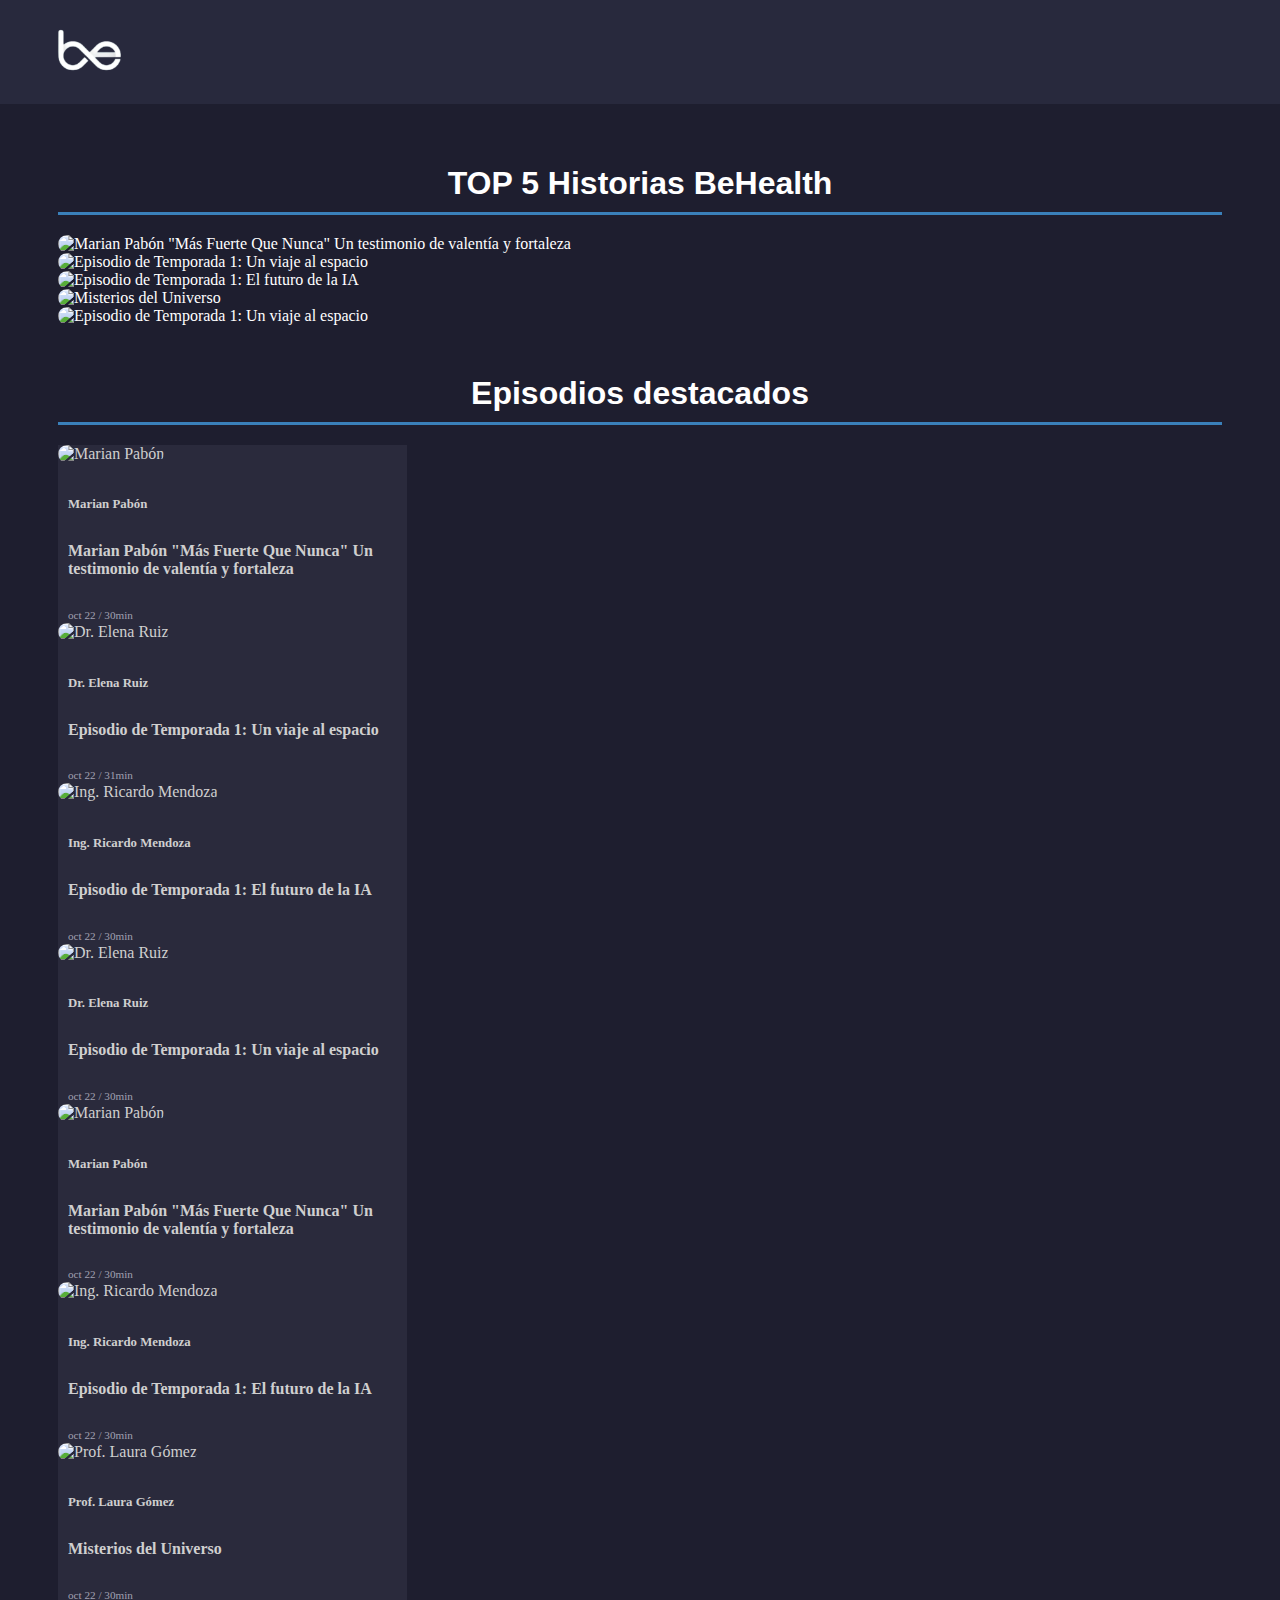
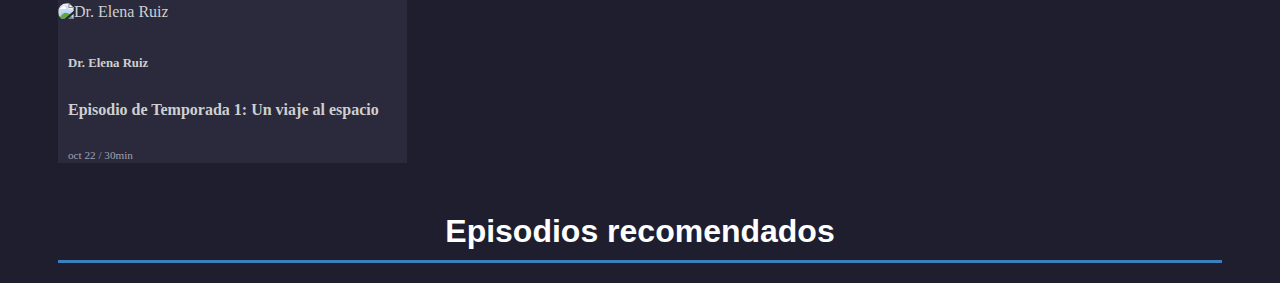
==== index.html @ 6980477b "avances en secciones de backstage y about" ====
<!doctype html>
<html lang="en">

<head>
    <title>Be Podcast</title>

    <link rel="icon" href="assets/logo-miniatura.webp" type="image/x-icon">

    <!-- Required meta tags -->
    <meta charset="utf-8" />
    <meta name="viewport" content="width=device-width, initial-scale=1, shrink-to-fit=no" />

    <!-- Bootstrap CSS v5.2.1 -->
    <link href="https://cdn.jsdelivr.net/npm/bootstrap@5.3.2/dist/css/bootstrap.min.css" rel="stylesheet"
        integrity="sha384-T3c6CoIi6uLrA9TneNEoa7RxnatzjcDSCmG1MXxSR1GAsXEV/Dwwykc2MPK8M2HN" crossorigin="anonymous" />

    <!--styles-->
    <link rel="stylesheet" href="styles/style.css">

    <!--boxicon-->
    <link href="https://unpkg.com/boxicons@2.1.4/css/boxicons.min.css" rel="stylesheet">

    <!-- Owl Carousel CSS -->
    <link rel="stylesheet" href="styles/owl.theme.default.min.css">
    <link rel="stylesheet" href="styles/owl.carousel.min.css">

</head>

<body>
    <div class="header-container d-flex align-items-center">
        <a href="index.html">
            <img src="assets/logo-miniatura-sin-fondo.webp" alt="logo de behealth" class="logo">
        </a>
        <button id="hamburger" class="hamburger d-md-none" onclick="toggleMenu()">
            <i class="bx bx-menu"></i>
        </button>
    </div>

    <div id="overlay" class="overlay"></div>

    <aside id="sidebar" class="sidebar d-flex flex-column flex-shrink-0 p-3 text-white bg-dark" style="width: 280px;">
        <div>
            <a class="d-flex align-items-center mb-3 mb-md-0 me-md-auto text-white text-decoration-none"
                href="index.html">
                <img src="assets/logo-miniatura-sin-fondo.webp" alt="logo de behealth en miniatura"
                    class="logo-miniatura">
                <span class="fs-4">Podcast</span>
            </a>
            <hr>
            <ul class="nav nav-pills flex-column mb-auto">
                <li class="nav-item">
                    <a id="home-link" class="nav-link active-section active" aria-current="page"
                        onclick="loadSection('home.html', this)">
                        <i class='bx bxs-home'></i>
                        Home
                    </a>
                </li>
                <li>
                    <a href="seasons" id="seasons-link" class="nav-link text-white"
                        onclick="loadSection('seasons.html', this);return false">
                        <i class='bx bx-speaker'></i>
                        Episodios
                    </a>
                </li>
                <li>
                    <a href="about" id="about-link" class="nav-link text-white"
                        onclick="loadSection('about.html', this);return false">
                        <i class='bx bx-user-voice'></i>
                        Quiénes somos
                    </a>
                </li>
                <li>
                    <a href="backstage" id="backstage-link" class="nav-link text-white"
                        onclick="loadSection('backstage.html', this);return false">
                        <i class='bx bx-photo-album'></i>
                        Backstage
                    </a>
                </li>
            </ul>
        </div>

    </aside>

    <!-- Contenido principal -->
    <main id="content">
        <!-- Aquí se cargará el contenido dinámicamente -->
    </main>

    <footer>
        <!-- place footer here -->
    </footer>

    <!-- Bootstrap JavaScript Libraries -->
    <script src="https://cdn.jsdelivr.net/npm/@popperjs/core@2.11.8/dist/umd/popper.min.js"
        integrity="sha384-I7E8VVD/ismYTF4hNIPjVp/Zjvgyol6VFvRkX/vR+Vc4jQkC+hVqc2pM8ODewa9r"
        crossorigin="anonymous"></script>
    <script src="https://cdn.jsdelivr.net/npm/bootstrap@5.3.3/dist/js/bootstrap.min.js"
        integrity="sha384-0pUGZvbkm6XF6gxjEnlmuGrJXVbNuzT9qBBavbLwCsOGabYfZo0T0to5eqruptLy"
        crossorigin="anonymous"></script>

    <!--owl carrousel-->
    <script src="includes/js/jquery.min.js"></script>
    <script src="includes/js/owl.carousel.js"></script>



    <!-- Scripts -->
    <script src="includes/js/aside.js"></script>
    <script src="includes/js/mostListenedEpisodes.js"></script>
    <script src="includes/js/featuredEpisodes.js"></script>
    <script src="includes/js/episodes.js"></script>
    <script src="includes/js/dinamicSections.js"></script>
    <script src="includes/js/speakers.js"></script>
</body>

</html>
---- styles/style.css ----
/*ajustes generales*/
body {
    background-color: #1e1e2f;
    color: #ffffff !important;
}

.py-5 {
    padding-top: 0 !important;
}

h2 {
    font-family: 'Poppins', sans-serif;
    font-size: 2rem;
    font-weight: bold;
    color: #ffffff;
    text-align: center;
    margin-bottom: 20px;
    border-bottom: 3px solid #3A80BA;
    /* línea de color debajo del título */
    padding-bottom: 10px;
}


/*sidebar*/
.sidebar {
    height: 100vh !important;
    position: fixed;
    background-color: #28293d !important;
    z-index: 2;
}

.logo-miniatura {
    width: 30px;
    height: 30px;
}

.nav-link {
    color: #bbb;
    text-decoration: none;
    font-size: 18px;
    cursor: pointer;
    transition: 0.5s;
}

.active-section {
    background-color: #47476d !important;
}

.header-container {
    display: none !important;
}

/* Contenido principal */
main {
    margin-left: 270px;
    padding: 50px 50px 0px 50px;
    transition: all 0.3s ease;
}

/* carousel section */
.owl-carousel {
    padding-top: 50px;
}

.owl-carousel .owl-nav button.owl-prev,
.owl-carousel .owl-nav button.owl-next {
    position: absolute;
    top: 3px;
    right: 0;
    transform: translateY(-50%);
    background-color: rgba(0, 0, 0, 0.5);
    color: white !important;
    font-size: 2rem !important;
    cursor: pointer;
    z-index: 10;
    border-radius: 50px;
    transition: 0.5s;
}

.owl-carousel .owl-nav button.owl-prev:hover,
.owl-carousel .owl-nav button.owl-next:hover {
    background: #494959;
}

.owl-carousel .owl-nav button.owl-prev {
    right: 40px;
}

.owl-carousel .owl-nav {
    display: block !important;
    /* Asegura que las flechas siempre se muestren */
}

.owl-carousel .owl-nav button {
    opacity: 1;
    /* Asegúrate de que las flechas no tengan baja opacidad */
}

.episode {
    position: relative;
}

.image-container {
    position: relative;
    display: inline-block;
}

.image-container img {
    display: block;
    transition: opacity 0.3s ease;
    border-radius: 10px;
}

.icon-overlay {
    position: absolute;
    top: 50%;
    left: 50%;
    transform: translate(-50%, -50%);
    font-size: 48px;
    color: white;
    opacity: 0;
    transition: opacity 0.3s ease;
}

.image-container:hover img {
    opacity: 0.5;
    /* Oscurece la imagen */
}

.image-container:hover .icon-overlay {
    opacity: 1;
    /* Muestra el ícono */
}

/*season section*/
.season-container {
    position: relative;
    padding-top: 20px;
}

.season-container h3 {
    position: absolute;
    top: 5px;
    text-transform: capitalize;
    font-family: 'Poppins', sans-serif;
    font-size: 1.5rem;
    font-weight: bold;
    color: #ffffff;
    background-color: #3A80BA;
    padding: 10px 15px;
    border-radius: 5px;
}

/*Episode section*/
.spotify-player {
    margin-bottom: -90px;
}


/*most listen episodes section*/
.featured-episodes-container {
    margin: 50px 0;
}

.most-listen-episodes-container .col {
    position: relative;
    cursor: pointer;
    border-radius: 10px !important;
    overflow: hidden;
    transition: 0.5s;
}

.most-listen-episodes-container .col:hover {
    scale: 0.9;
}

.most-listen-episodes-container h3 {
    font-size: 3rem;
    position: absolute;
    top: 0px;
    /* Ajusta la distancia desde la parte superior según sea necesario */
    right: 4px;
    /* Ajusta la distancia desde la parte derecha */
    background-color: #49495988;
    padding: 10px;
    border-bottom-left-radius: 10px;
}

.most-listen-episodes-container img {
    width: 100%;
    height: auto;
    /* Mantiene la proporción de la imagen */
}

/*recomended episodes section*/
.link-featured-episode {
    text-decoration: none;
    cursor: pointer;
}

.card {
    background-color: #2a2a3c;
    border: none;
    color: #cfcfcf;
}

.card-featured-episode .card-body {
    padding: 0 10px;
    margin: 0;

}

.card-featured-episode .card-body h5 {
    font-size: 1rem !important;
    display: -webkit-box;
    -webkit-line-clamp: 2;
    /* Limita el texto a 2 líneas */
    -webkit-box-orient: vertical;
    overflow: hidden;
    text-overflow: ellipsis;
    white-space: normal;
}

.card-featured-episode .card-body h6 {
    padding-top: 5px;
    color: #cfcfcf !important;
    /* Color del subtítulo */
    font-size: 0.8rem !important;
}

.card-featured-episode .card-body .d-flex span {
    font-size: 0.7rem;
    color: #a0a0b1;
}

.card-featured-episode .card-body .badge {
    background-color: #6f42c1;
    color: #ffffff;
}

.card-featured-episode .card-body:hover h5 {
    text-decoration: underline;
}

/*about section*/
.card-speaker img {
    width: 150px;
}

/* Estilo para el título del miembro */
.card-speaker .card-title {
    font-size: 1.2rem;
    font-weight: 700;
    color: #ffffff;
    margin-top: 10px;
}

/* Estilo para el subtítulo (cargo) */
.card-speaker .card-subtitle {
    font-size: 1rem;
    font-weight: 600;
    color: #b0c4de;
    margin-top: 5px;
}

/* Estilo para el párrafo */
.card-speaker .card-text {
    font-size: 0.9rem;
    color: #dcdcdc;
    line-height: 1.5;
    margin-top: 10px;
}

@media screen and (max-width:600px) {
    .py-5 {
        padding-top: 3rem !important;
    }

    main {
        margin: 0;
        padding: 10px;
        margin-top: 10vh;
    }

    .container {
        margin: 0 !important;
        padding: 0 !important;
    }

    .header-container {
        display: flex !important;
        align-items: center;
        justify-content: space-between;
        padding: 10px 20px;
        background-color: #28293d;
        /* Color de fondo del contenedor */
        color: white;
        position: fixed;
        /* Fija el contenedor en la parte superior */
        top: 0;
        left: 0;
        width: 100%;
        z-index: 3;
        /* Asegura que esté por encima de otros elementos */
    }

    .logo {
        width: 2rem;
        /* Ajusta el tamaño del logo */
    }

    .logo-miniatura {
        width: 1.8rem;
        /* Ajusta el tamaño del logo */
    }

    .hamburger {
        background: none;
        border: none;
        color: white;
        font-size: 2rem;
    }

    /* Estilos del sidebar */
    #sidebar {
        display: flex;
        position: fixed;
        top: 0;
        right: 0;
        /* Cambia `left` por `right` para que esté en el lado derecho */
        width: 280px;
        height: 100%;
        background-color: rgba(0, 0, 0, 0.9);
        z-index: 999;
        overflow-y: auto;
        transform: translateX(100%);
        /* Oculto inicialmente a la derecha */
        transition: transform 0.3s ease;
        /* Transición suave */
    }

    #sidebar.active {
        transform: translateX(0);
        /* Despliegue hacia la izquierda */
    }

    /* Estilos del overlay */
    .overlay {
        display: none;
        /* Oculto por defecto */
        position: fixed;
        top: 0;
        left: 0;
        width: 100%;
        height: 100%;
        background: rgba(0, 0, 0, 0.5);
        /* Fondo oscuro semitransparente */
        z-index: 998;
        /* Debajo del sidebar */
        opacity: 0;
        transition: opacity 0.3s ease;
        /* Transición suave para el overlay */
    }

    .overlay.active {
        display: block;
        opacity: 1;
    }

    /*most listen episodes section*/
    .display-inline {
        display: inline !important;
    }


    .most-listen-episodes-container .col {
        margin-bottom: 20px;
    }

    .most-listen-episodes-container .col:hover {
        scale: 1;
    }

    .image-100 {
        width: 100%;
    }

    /*sección de backstage*/
    .reverse-mobile {
        flex-direction: column-reverse;
    }
}


@media (min-width:600px) and (max-width:1000px) {
    
    
    /*sección de backstage*/
    .reverse-mobile {
        flex-direction: column-reverse;
    }
}

@media (min-width:600px) and (max-width:1400px) {
    .py-5 {
        padding-top: 3rem !important;
    }

    main {
        margin: 0;
        padding: 0 50px;
        margin-top: 10vh;
    }

    .container {
        margin: 0 !important;
        padding: 0 !important;
    }

    .header-container {
        display: flex !important;
        align-items: center;
        justify-content: space-between;
        padding: 10px 50px;
        background-color: #28293d;
        /* Color de fondo del contenedor */
        color: white;
        position: fixed;
        /* Fija el contenedor en la parte superior */
        top: 0;
        left: 0;
        width: 100%;
        z-index: 3;
        /* Asegura que esté por encima de otros elementos */
    }

    .logo {
        width: 5rem;
        /* Ajusta el tamaño del logo */
    }

    .logo-miniatura {
        width: 2rem;
        /* Ajusta el tamaño del logo */
    }

    .hamburger {
        background: none;
        border: none;
        color: white;
        font-size: 2rem;
        display: inline !important;
    }

    /* Estilos del sidebar */
    #sidebar {
        display: flex;
        position: fixed;
        top: 0;
        right: 0;
        /* Cambia `left` por `right` para que esté en el lado derecho */
        width: 280px;
        height: 100%;
        background-color: rgba(0, 0, 0, 0.9);
        z-index: 999;
        overflow-y: auto;
        transform: translateX(100%);
        /* Oculto inicialmente a la derecha */
        transition: transform 0.3s ease;
        /* Transición suave */
    }

    #sidebar.active {
        transform: translateX(0);
        /* Despliegue hacia la izquierda */
    }

    /* Estilos del overlay */
    .overlay {
        display: none;
        /* Oculto por defecto */
        position: fixed;
        top: 0;
        left: 0;
        width: 100%;
        height: 100%;
        background: rgba(0, 0, 0, 0.5);
        /* Fondo oscuro semitransparente */
        z-index: 998;
        /* Debajo del sidebar */
        opacity: 0;
        transition: opacity 0.3s ease;
        /* Transición suave para el overlay */
    }

    .overlay.active {
        display: block;
        opacity: 1;
    }
}

@media (min-width:990px) and (max-width:1400px) {
    .col-lg-3 {
        width: 30%;
    }
    
}
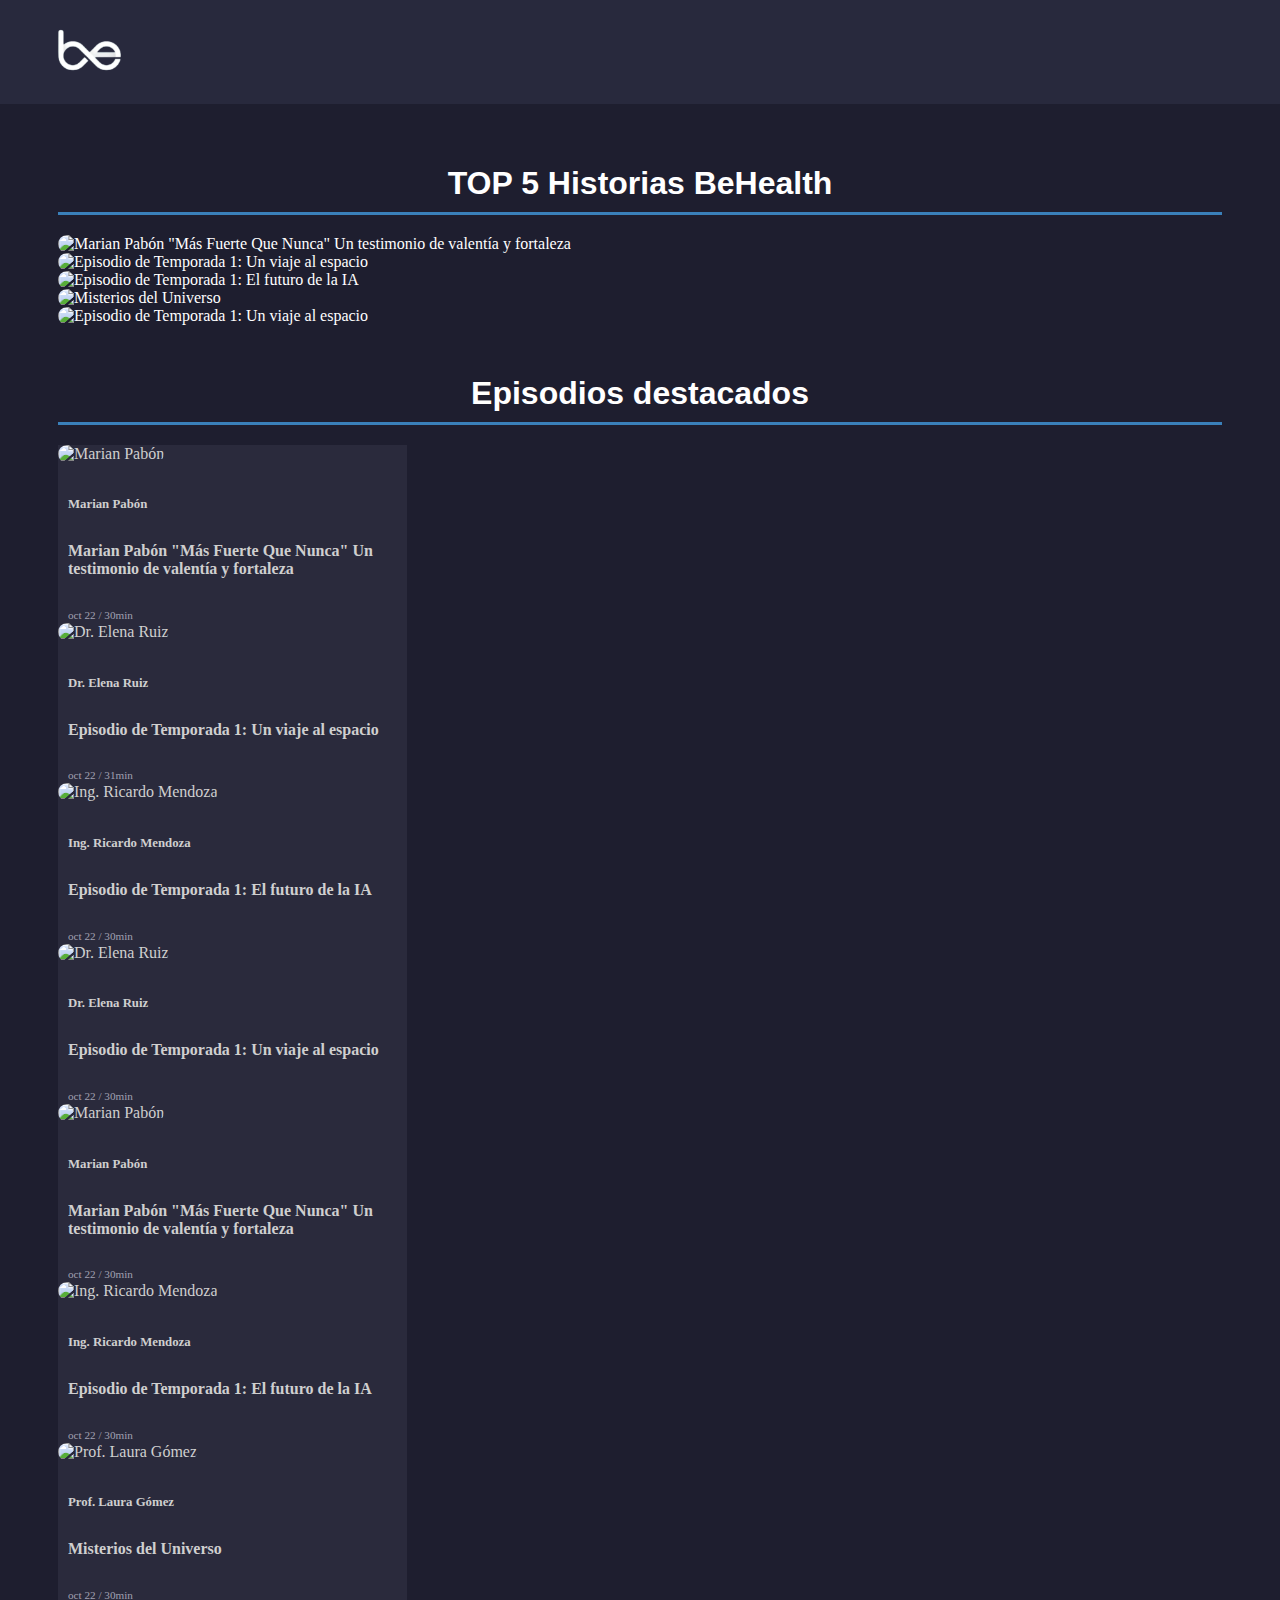
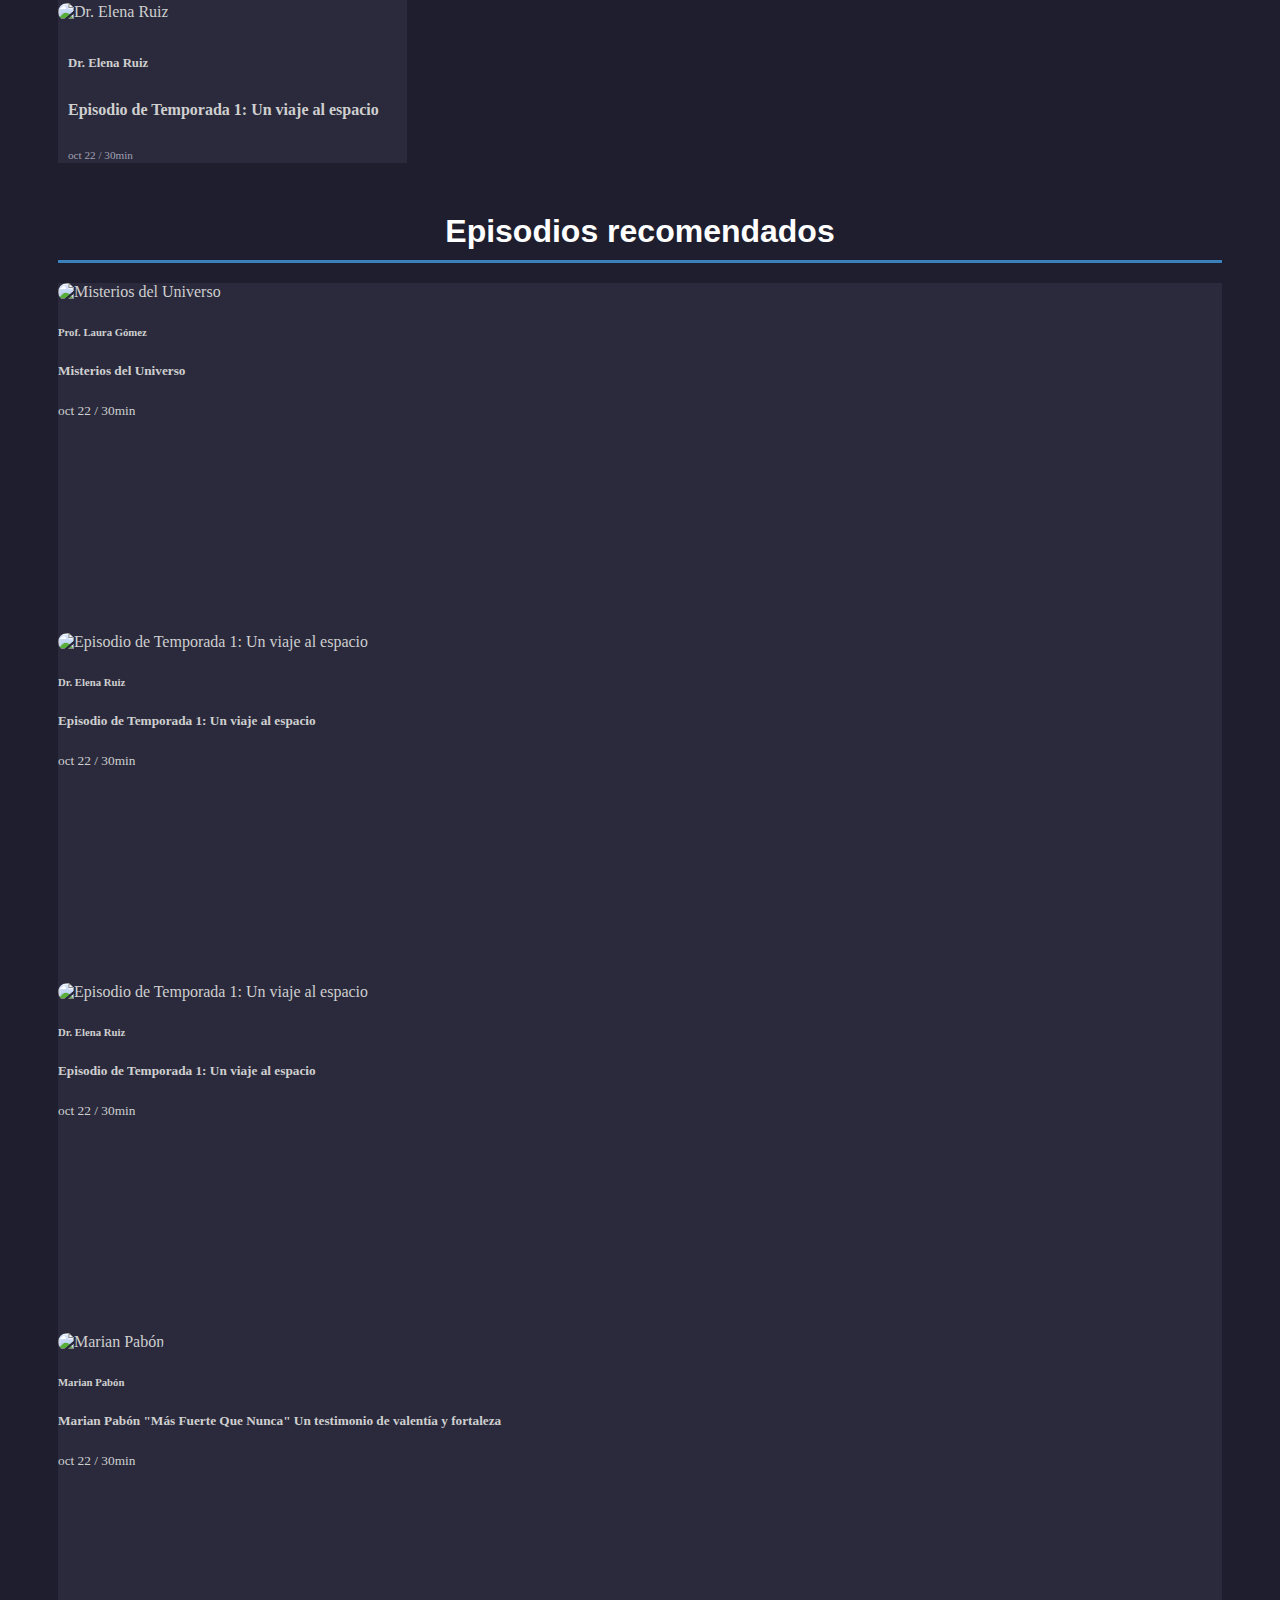
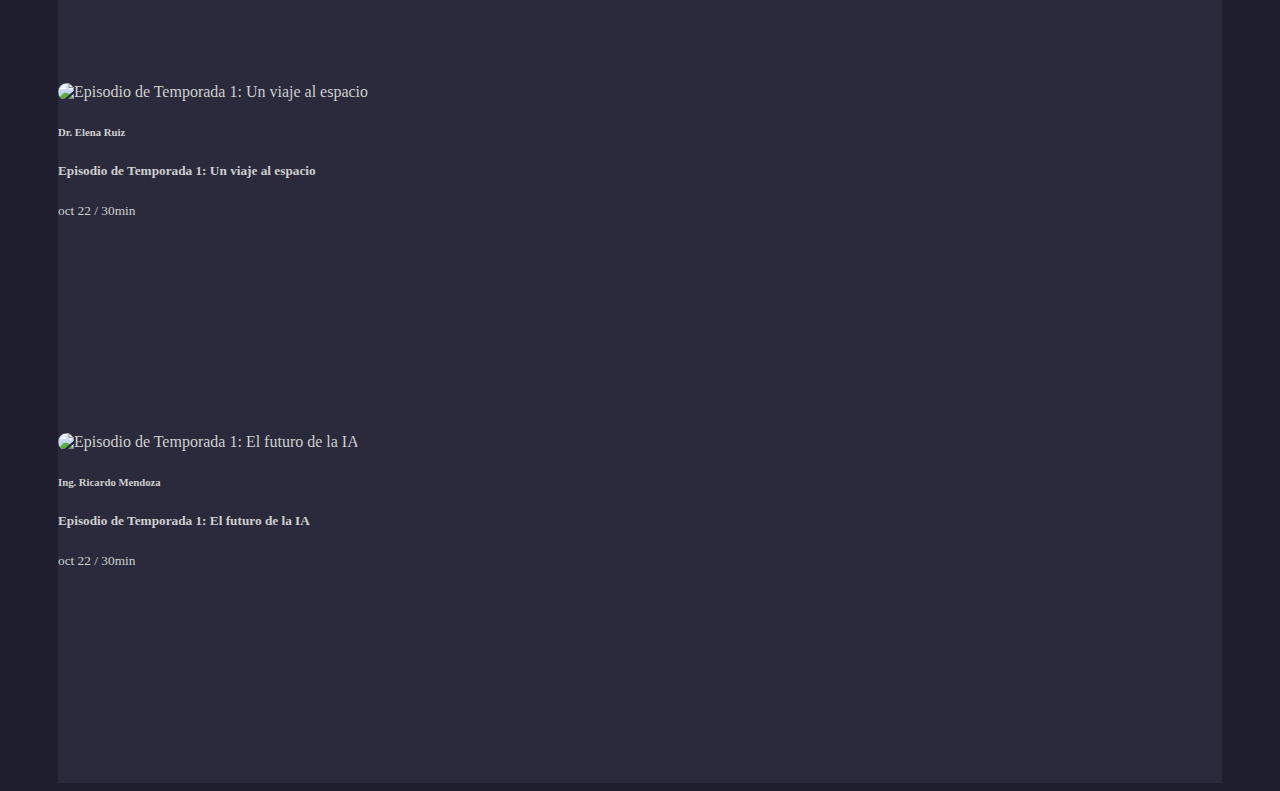
==== commit 276a91fd: "template finalizado, faltarian el contenido" ====
--- a/index.html
+++ b/index.html
@@ -108,6 +108,7 @@
     <script src="includes/js/aside.js"></script>
     <script src="includes/js/mostListenedEpisodes.js"></script>
     <script src="includes/js/featuredEpisodes.js"></script>
+    <script src="includes/js/recomendedEpisodes.js"></script>
     <script src="includes/js/episodes.js"></script>
     <script src="includes/js/dinamicSections.js"></script>
     <script src="includes/js/speakers.js"></script>
--- a/styles/style.css
+++ b/styles/style.css
@@ -60,6 +60,10 @@
 /* carousel section */
 .owl-carousel {
     padding-top: 50px;
+}
+
+.owl-theme .owl-dots .owl-dot{
+    display: none !important;
 }
 
 .owl-carousel .owl-nav button.owl-prev,
@@ -152,8 +156,61 @@
 }
 
 /*Episode section*/
+
+.episode-title {
+    font-size: 2rem;
+    font-weight: 700;
+    color: #FFFFFF;
+    letter-spacing: 0.5px;
+    margin-bottom: 20px;
+    text-align: left;
+}
+
+.episode-subtitle {
+    font-size: 1.2rem;
+    font-weight: 600;
+    color: #3A80BA; 
+    margin-top: 15px;
+    margin-bottom: 5px;
+}
+
+.episode-description {
+    font-size: 1rem;
+    font-weight: 400;
+    color: #D1D1D1; 
+    line-height: 1.6;
+    margin-bottom: 20px;
+}
+
+.more-episode-link {
+    display: inline-block;
+    font-family: 'Poppins', sans-serif;
+    font-size: 1rem;
+    font-weight: 600;
+    color: #FFFFFF; 
+    background-color: #3A80BA; 
+    padding: 10px 20px;
+    border-radius: 5px;
+    text-decoration: none;
+    transition: background-color 0.3s ease, transform 0.2s ease;
+    box-shadow: 0 4px 8px rgba(0, 0, 0, 0.2); 
+}
+
+.more-episode-link:hover {
+    background-color: #3a80ba89; 
+    transform: translateY(-2px); 
+}
+
 .spotify-player {
-    margin-bottom: -90px;
+    border-radius: 8px;
+    overflow: hidden;
+    margin: 15px 0;
+}
+
+.spotify-player iframe {
+    width: 100%;
+    height: 152px; 
+    box-shadow: 0 4px 8px rgba(0, 0, 0, 0.2);
 }
 
 
@@ -193,9 +250,36 @@
 }
 
 /*recomended episodes section*/
+.link-recomended-episode {
+    text-decoration: none;
+}
+
+.recomended-episode-card {
+    min-height: 350px;
+}
+
+.recomended-episode-card img {
+    width: 100%;    
+}
+
+.recomended-episode-card h5 {
+    display: -webkit-box;
+    -webkit-line-clamp: 2;
+    /* Limita el texto a 2 líneas */
+    -webkit-box-orient: vertical;
+    overflow: hidden;
+    text-overflow: ellipsis;
+    white-space: normal;
+}
+
+.recomended-episode-card .card-body:hover h5 {
+    text-decoration: underline;
+}
+
+/*featured episodes section*/
+
 .link-featured-episode {
     text-decoration: none;
-    cursor: pointer;
 }
 
 .card {
@@ -270,6 +354,7 @@
     line-height: 1.5;
     margin-top: 10px;
 }
+
 
 @media screen and (max-width:600px) {
     .py-5 {
@@ -367,6 +452,11 @@
         opacity: 1;
     }
 
+    /*owl carrusel*/
+    .owl-theme .owl-dots .owl-dot{
+        display: inline-block !important;
+    }
+
     /*most listen episodes section*/
     .display-inline {
         display: inline !important;
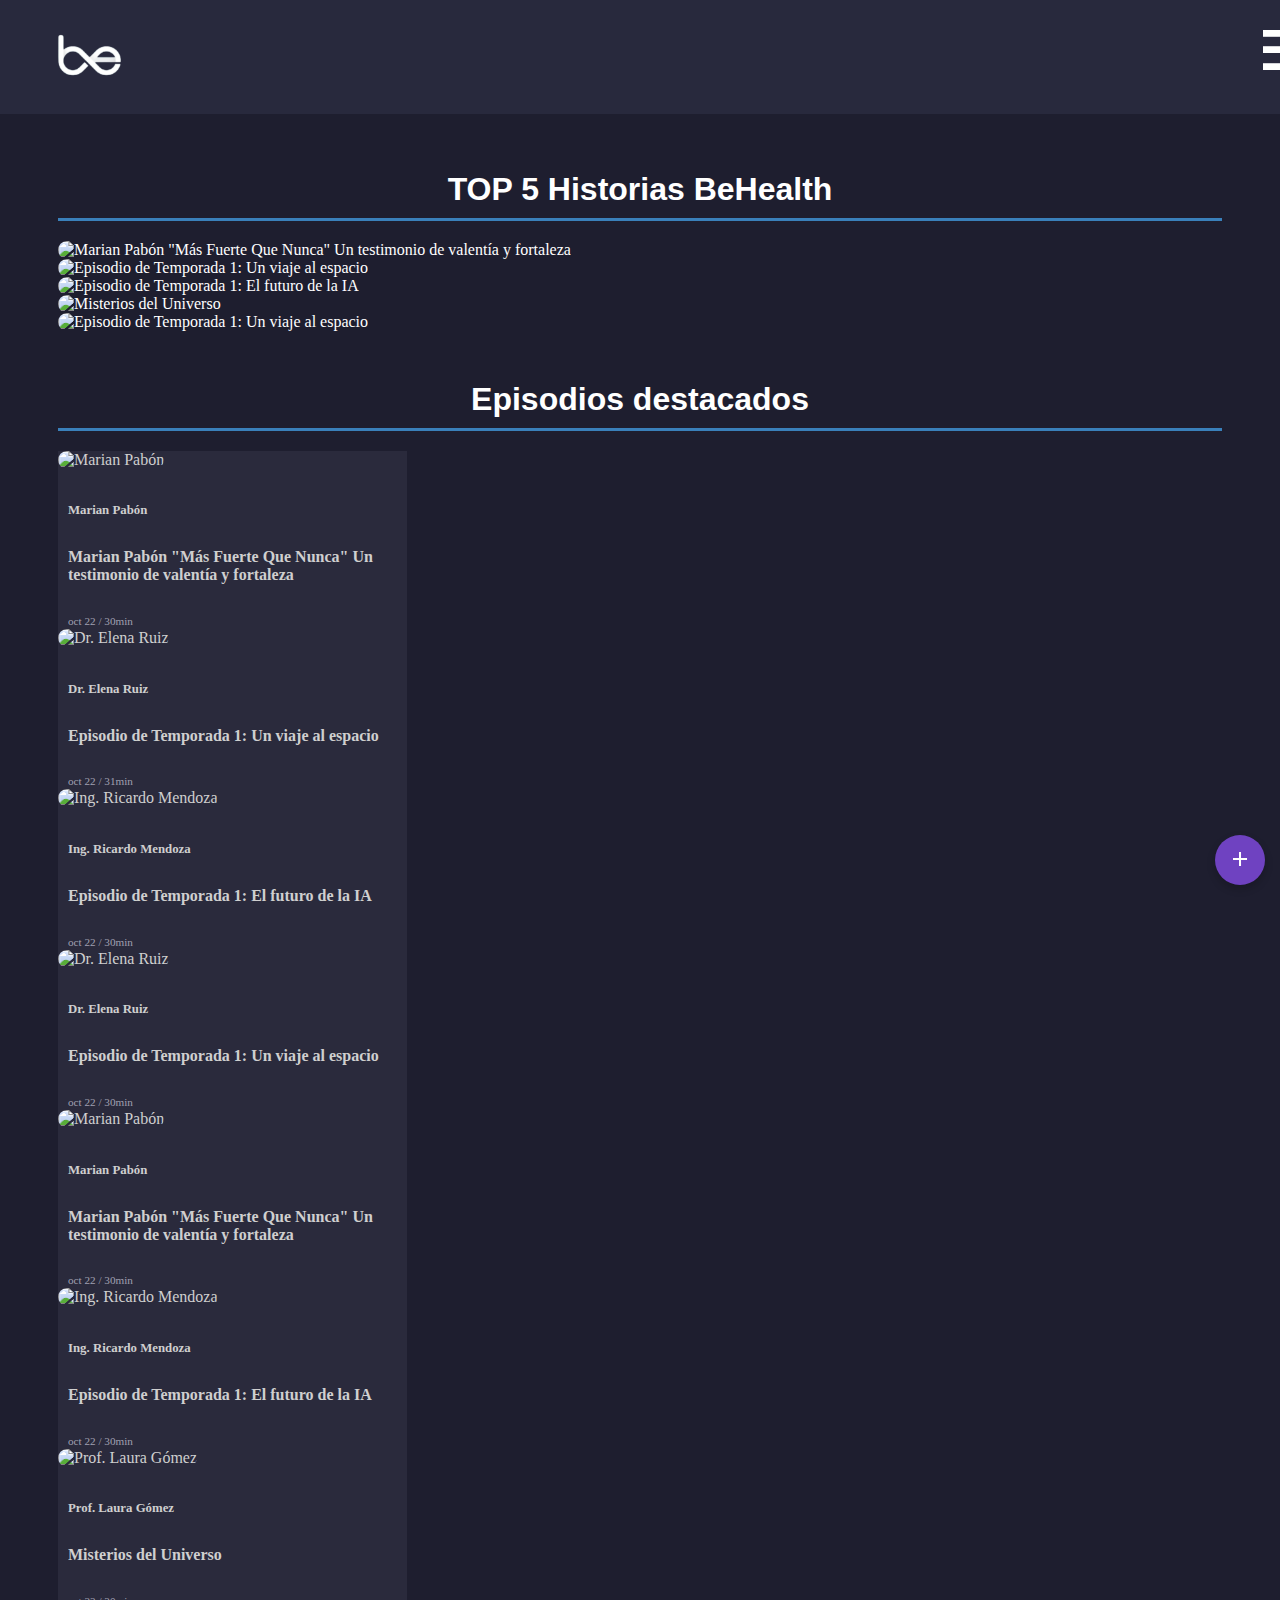
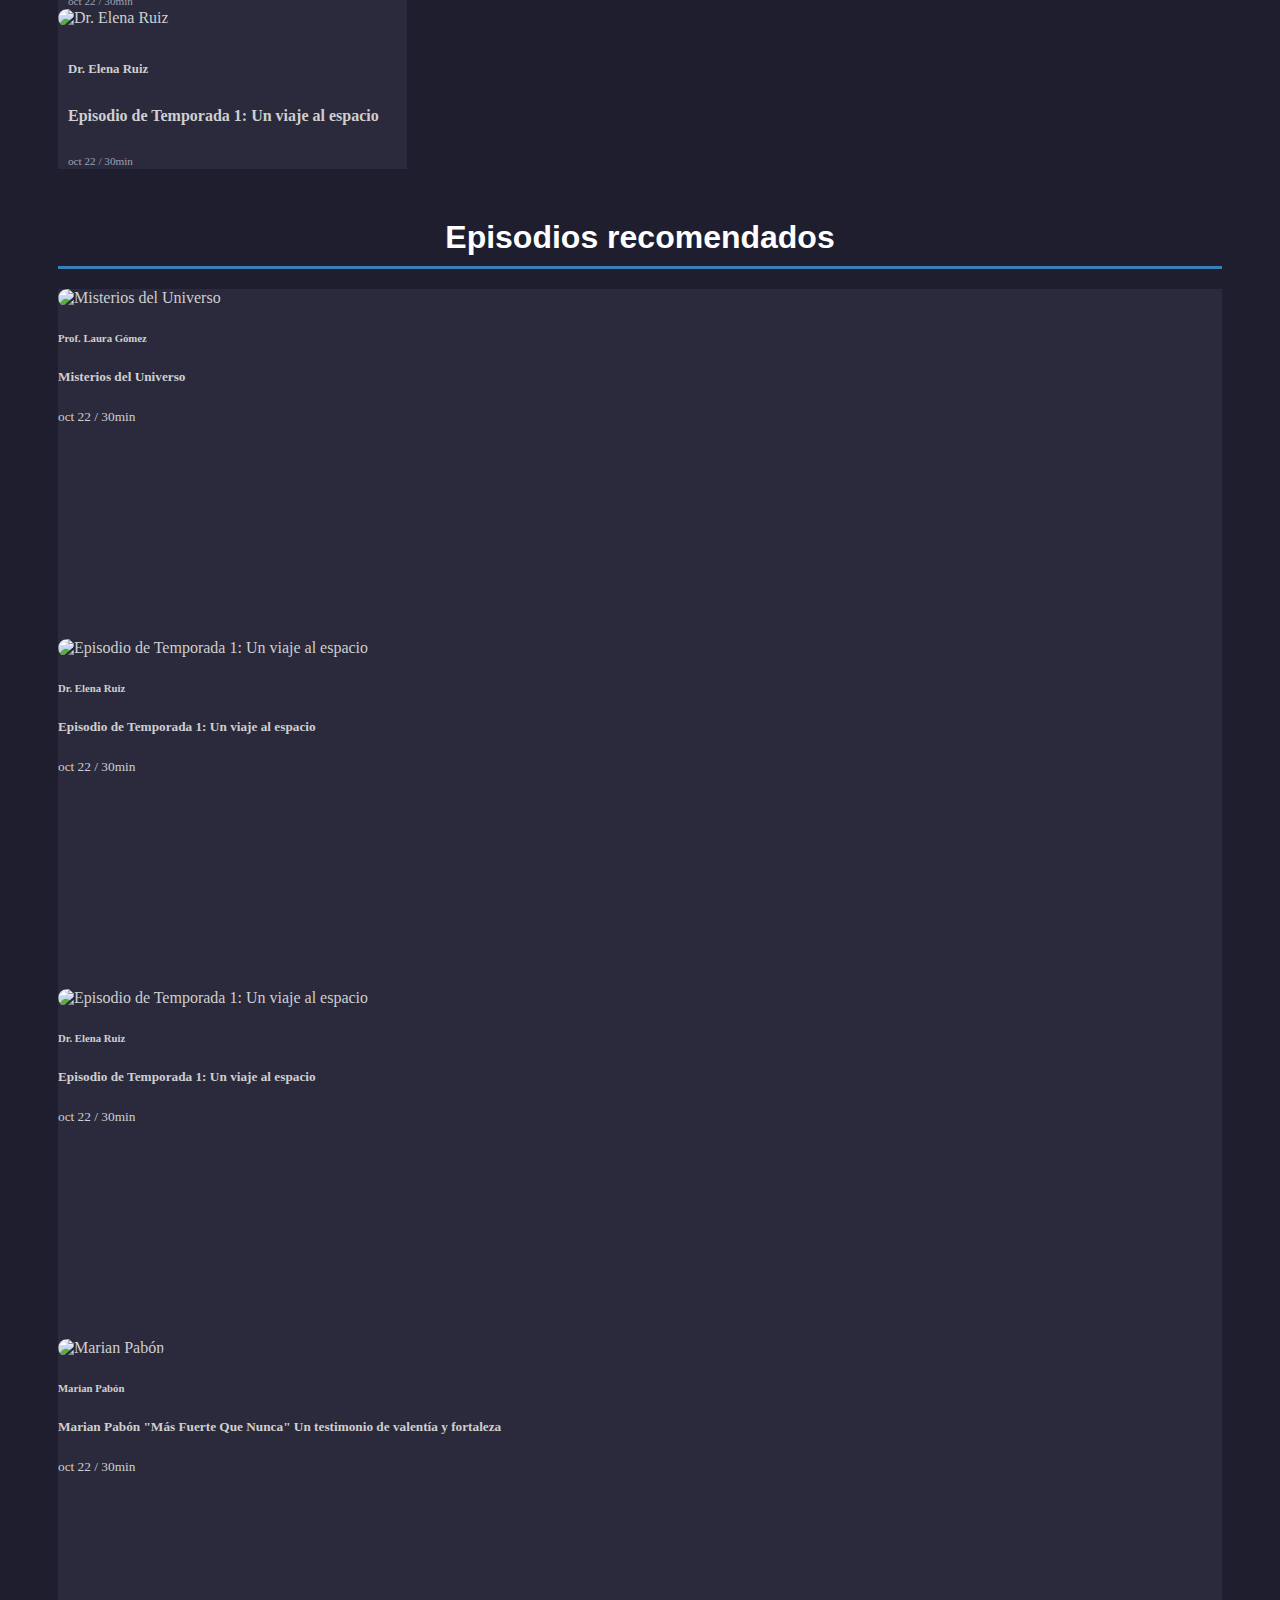
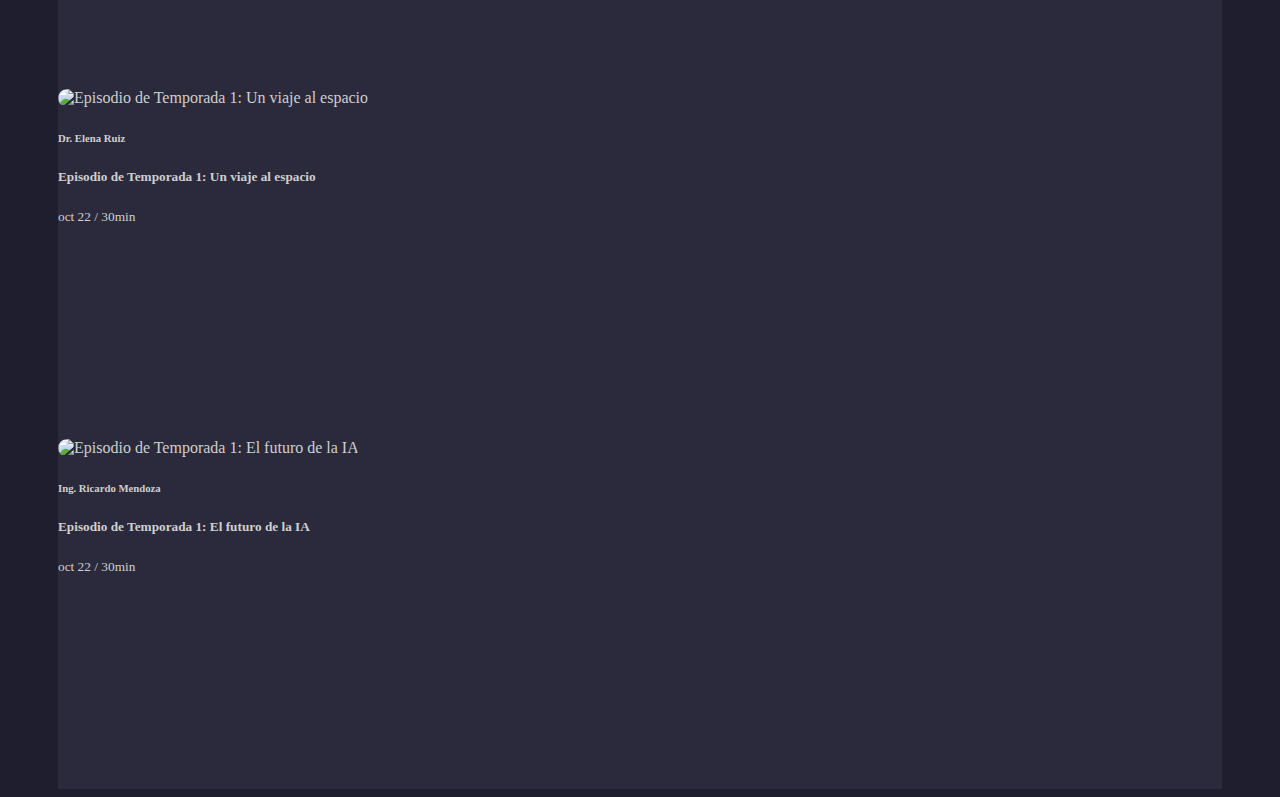
==== commit fb7df971: "boton con redes sociales sin los links completos" ====
--- a/index.html
+++ b/index.html
@@ -87,7 +87,37 @@
     </main>
 
     <footer>
-        <!-- place footer here -->
+        <!-- Botón flotante de redes sociales -->
+        <div class="floating-button justify-content-center">
+            <button class="main-button"><i class='bx bx-plus'></i></button>
+            <div class="social-icons">
+                <a href="https://facebook.com" target="_blank" class="social-icon"><i
+                        class='bx bxl-facebook-circle'></i></a>
+                <a href="https://twitter.com" target="_blank" class="social-icon"><i class='bx bxl-spotify'></i></a>
+                <a href="https://twitter.com" target="_blank" class="social-icon">
+                    <svg class="e-font-icon-svg e-fab-x-twitter" viewBox="0 0 512 512"
+                        xmlns="http://www.w3.org/2000/svg">
+                        <path
+                            d="M389.2 48h70.6L305.6 224.2 487 464H345L233.7 318.6 106.5 464H35.8L200.7 275.5 26.8 48H172.4L272.9 180.9 389.2 48zM364.4 421.8h39.1L151.1 88h-42L364.4 421.8z">
+                        </path>
+                    </svg>
+                </a>
+                <a href="https://instagram.com" target="_blank" class="social-icon"><i class='bx bxl-instagram'></i></a>
+                <a href="https://instagram.com" target="_blank" class="social-icon"><i class='bx bxl-youtube'></i></a>
+                <a href="https://instagram.com" target="_blank" class="social-icon"><i class='bx bxl-tiktok'></i></a>
+                <a href="https://linkedin.com" target="_blank" class="social-icon"><i
+                        class='bx bxl-linkedin-square'></i></a>
+
+                <a href="https://instagram.com" target="_blank" class="social-icon">
+                    <svg class="e-font-icon-svg e-fab-threads" viewBox="0 0 448 512" xmlns="http://www.w3.org/2000/svg">
+                        <path
+                            d="M331.5 235.7c2.2 .9 4.2 1.9 6.3 2.8c29.2 14.1 50.6 35.2 61.8 61.4c15.7 36.5 17.2 95.8-30.3 143.2c-36.2 36.2-80.3 52.5-142.6 53h-.3c-70.2-.5-124.1-24.1-160.4-70.2c-32.3-41-48.9-98.1-49.5-169.6V256v-.2C17 184.3 33.6 127.2 65.9 86.2C102.2 40.1 156.2 16.5 226.4 16h.3c70.3 .5 124.9 24 162.3 69.9c18.4 22.7 32 50 40.6 81.7l-40.4 10.8c-7.1-25.8-17.8-47.8-32.2-65.4c-29.2-35.8-73-54.2-130.5-54.6c-57 .5-100.1 18.8-128.2 54.4C72.1 146.1 58.5 194.3 58 256c.5 61.7 14.1 109.9 40.3 143.3c28 35.6 71.2 53.9 128.2 54.4c51.4-.4 85.4-12.6 113.7-40.9c32.3-32.2 31.7-71.8 21.4-95.9c-6.1-14.2-17.1-26-31.9-34.9c-3.7 26.9-11.8 48.3-24.7 64.8c-17.1 21.8-41.4 33.6-72.7 35.3c-23.6 1.3-46.3-4.4-63.9-16c-20.8-13.8-33-34.8-34.3-59.3c-2.5-48.3 35.7-83 95.2-86.4c21.1-1.2 40.9-.3 59.2 2.8c-2.4-14.8-7.3-26.6-14.6-35.2c-10-11.7-25.6-17.7-46.2-17.8H227c-16.6 0-39 4.6-53.3 26.3l-34.4-23.6c19.2-29.1 50.3-45.1 87.8-45.1h.8c62.6 .4 99.9 39.5 103.7 107.7l-.2 .2zm-156 68.8c1.3 25.1 28.4 36.8 54.6 35.3c25.6-1.4 54.6-11.4 59.5-73.2c-13.2-2.9-27.8-4.4-43.4-4.4c-4.8 0-9.6 .1-14.4 .4c-42.9 2.4-57.2 23.2-56.2 41.8l-.1 .1z">
+                        </path>
+                    </svg>
+                </a>
+                <a href="https://instagram.com" target="_blank" class="social-icon"><i class='bx bxl-pinterest'></i></a>
+            </div>
+        </div>
     </footer>
 
     <!-- Bootstrap JavaScript Libraries -->
--- a/styles/style.css
+++ b/styles/style.css
@@ -355,6 +355,95 @@
     margin-top: 10px;
 }
 
+/*floating button section*/
+/* Estilo del contenedor flotante */
+.floating-button {
+    position: fixed;
+    bottom: 20px;
+    right: 50px;
+    z-index: 1000;
+}
+
+/* Estilo del botón principal */
+.main-button {
+    background-color: #6f42c1;
+    color: white;
+    font-size: 1.5rem;
+    border: none;
+    border-radius: 50%;
+    width: 50px;
+    height: 50px;
+    cursor: pointer;
+    box-shadow: 0px 4px 8px rgba(0, 0, 0, 0.2);
+    transition: transform 0.3s, background-color 0.3s;
+    display: flex;
+    align-items: center;
+    justify-content: center;
+}
+
+.floating-button.active .main-button {
+    transform: rotate(45deg); /* Rotación de 45 grados para que el "+" parezca una "×" */
+    background-color: #3A80BA; /* Cambia de color al activar, opcional */
+}
+
+/* Estilo del contenedor de iconos de redes sociales */
+.social-icons {
+    display: flex;
+    flex-direction: column;
+    position: absolute;
+    bottom: 60px;
+    right: 0;
+    opacity: 0;
+    visibility: hidden;
+    transition: opacity 0.3s ease, visibility 0.3s ease;
+    transform: translateY(20px); /* Desplazado hacia abajo inicialmente */
+}
+
+.social-icon {
+    background-color: #47476d;
+    color: white;
+    padding: 10px;
+    font-size: 1.5rem;
+    margin: 5px 0;
+    border-radius: 50%;
+    width: 50px;
+    height: 50px;
+    display: flex;
+    align-items: center;
+    justify-content: center;
+    text-decoration: none;
+    transition: background-color 0.3s, transform 0.3s ease;
+}
+
+.social-icon svg {
+    fill: white;
+    width: 1.5rem;
+}
+
+.social-icon:hover {
+    background-color: #3A80BA;
+}
+
+/* Animación de desplazamiento */
+@keyframes slideUp {
+    from {
+        opacity: 0;
+        transform: translateY(20px); /* Comienza desplazado hacia abajo */
+    }
+    to {
+        opacity: 1;
+        transform: translateY(0); /* Termina en su posición original */
+    }
+}
+
+/* Mostrar iconos cuando están activos */
+.floating-button.active .social-icons {
+    opacity: 1;
+    visibility: visible;
+    animation: slideUp 0.3s ease forwards;
+}
+
+
 
 @media screen and (max-width:600px) {
     .py-5 {
@@ -383,14 +472,13 @@
         position: fixed;
         /* Fija el contenedor en la parte superior */
         top: 0;
-        left: 0;
         width: 100%;
         z-index: 3;
         /* Asegura que esté por encima de otros elementos */
     }
 
     .logo {
-        width: 2rem;
+        width: 3rem;
         /* Ajusta el tamaño del logo */
     }
 
@@ -404,6 +492,8 @@
         border: none;
         color: white;
         font-size: 2rem;
+        margin: 0;
+        padding: 0;
     }
 
     /* Estilos del sidebar */
@@ -479,6 +569,31 @@
     .reverse-mobile {
         flex-direction: column-reverse;
     }
+
+    /*floating button section*/
+    .floating-button {
+        right: 20px;
+        z-index: 2 !important;
+    }
+
+    /* Ajuste de tamaño y disposición de los iconos */
+    .social-icons {
+        display: grid;
+        grid-template-columns: repeat(2, 1fr); /* Dos columnas de ancho igual */
+        gap: 8px; /* Espacio entre los iconos */
+        bottom: 70px; /* Ajusta la posición en móvil */
+    }
+    
+    .social-icon {
+        width: 50px;
+        height: 50px;
+    }
+    
+    /* Ajuste de posición del botón principal en móvil */
+    .floating-button {
+        bottom: 15px;
+        right: 15px;
+    }
 }
 
 
@@ -493,7 +608,7 @@
 
 @media (min-width:600px) and (max-width:1400px) {
     .py-5 {
-        padding-top: 3rem !important;
+        padding-top: 5rem !important;
     }
 
     main {
@@ -538,8 +653,10 @@
         background: none;
         border: none;
         color: white;
-        font-size: 2rem;
+        font-size: 5rem;
         display: inline !important;
+        margin: 0;
+        padding: 0;
     }
 
     /* Estilos del sidebar */
@@ -587,11 +704,40 @@
         display: block;
         opacity: 1;
     }
+
+    /*floating button section*/
+    .floating-button {
+        right: 20px;
+        z-index: 2 !important;
+    }
+
+    /* Ajuste de tamaño y disposición de los iconos */
+    .social-icons {
+        display: grid;
+        grid-template-columns: repeat(2, 1fr); /* Dos columnas de ancho igual */
+        gap: 8px; /* Espacio entre los iconos */
+        bottom: 70px; /* Ajusta la posición en móvil */
+    }
+    
+    .social-icon {
+        width: 50px;
+        height: 50px;
+    }
+    
+    /* Ajuste de posición del botón principal en móvil */
+    .floating-button {
+        bottom: 15px;
+        right: 15px;
+    }
 }
 
 @media (min-width:990px) and (max-width:1400px) {
     .col-lg-3 {
         width: 30%;
     }
+
+    .py-5 {
+        padding-top: 6vh !important;
+    }
     
 }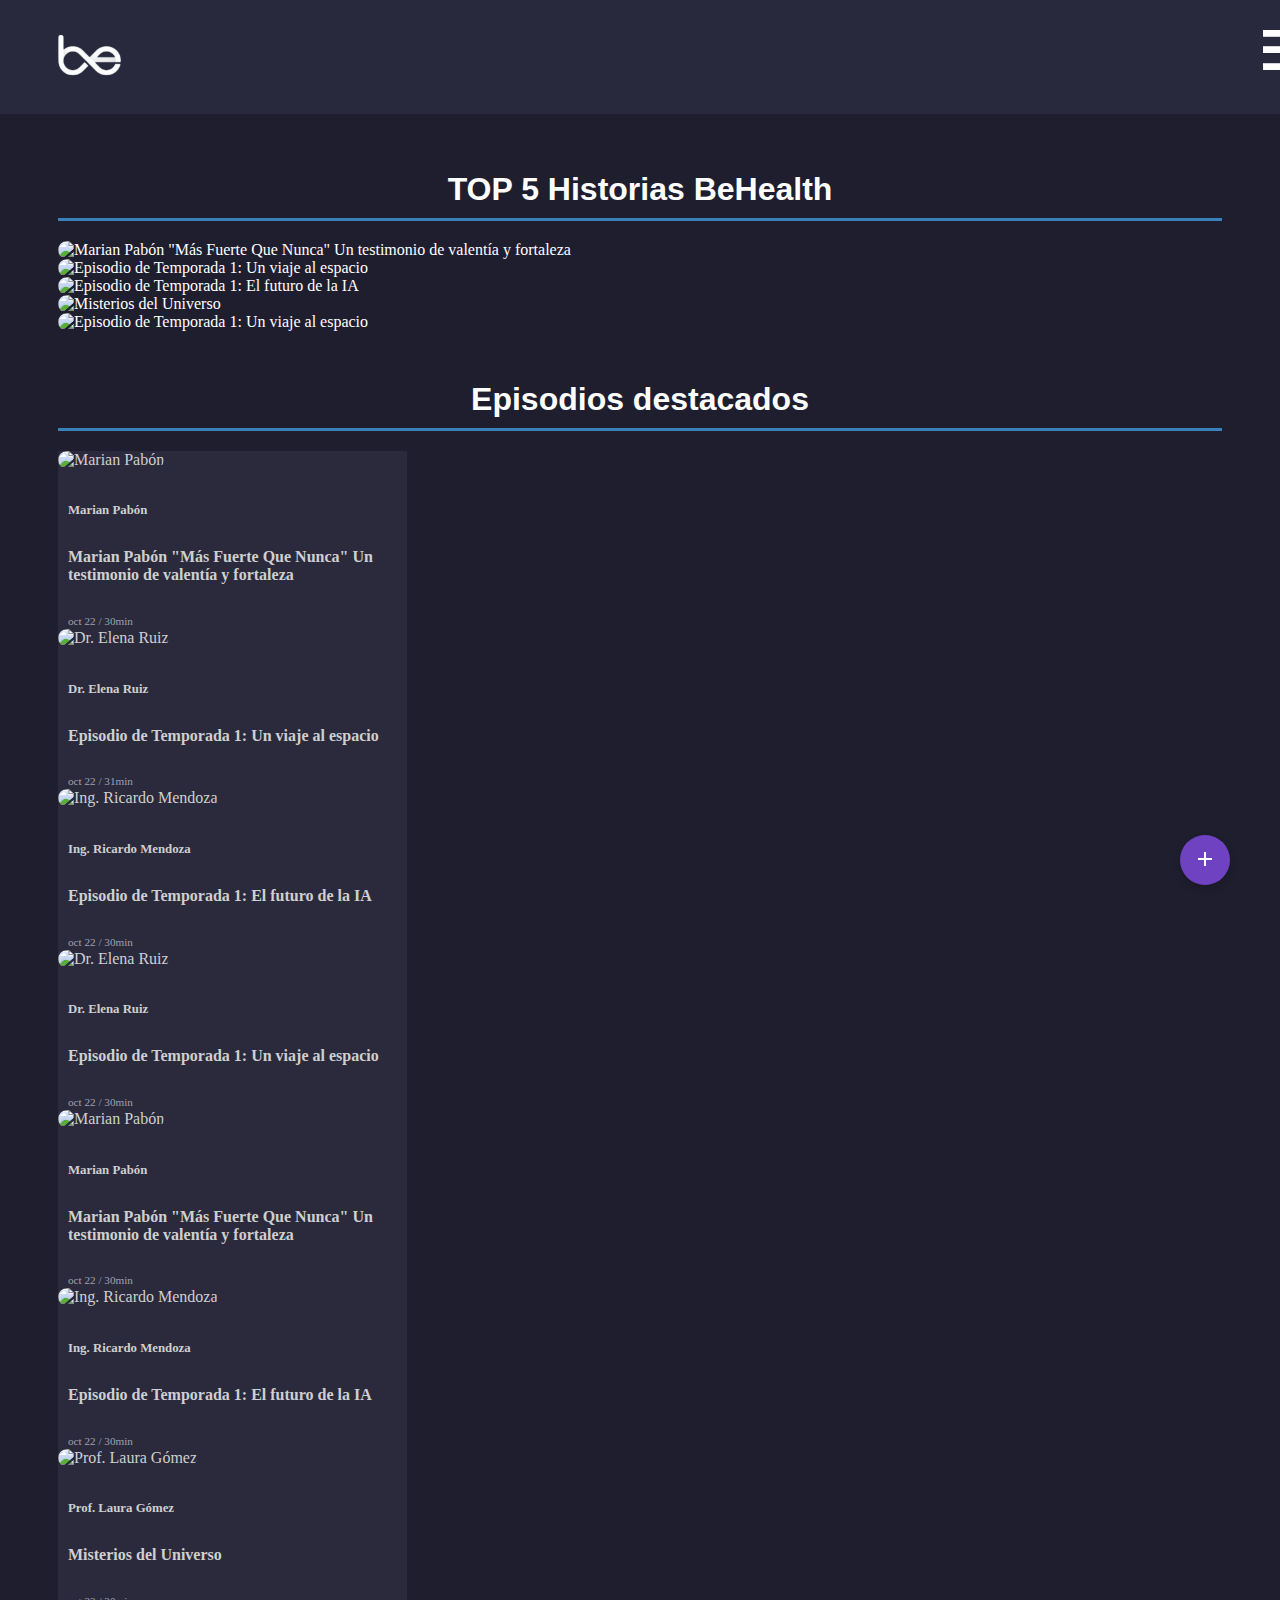
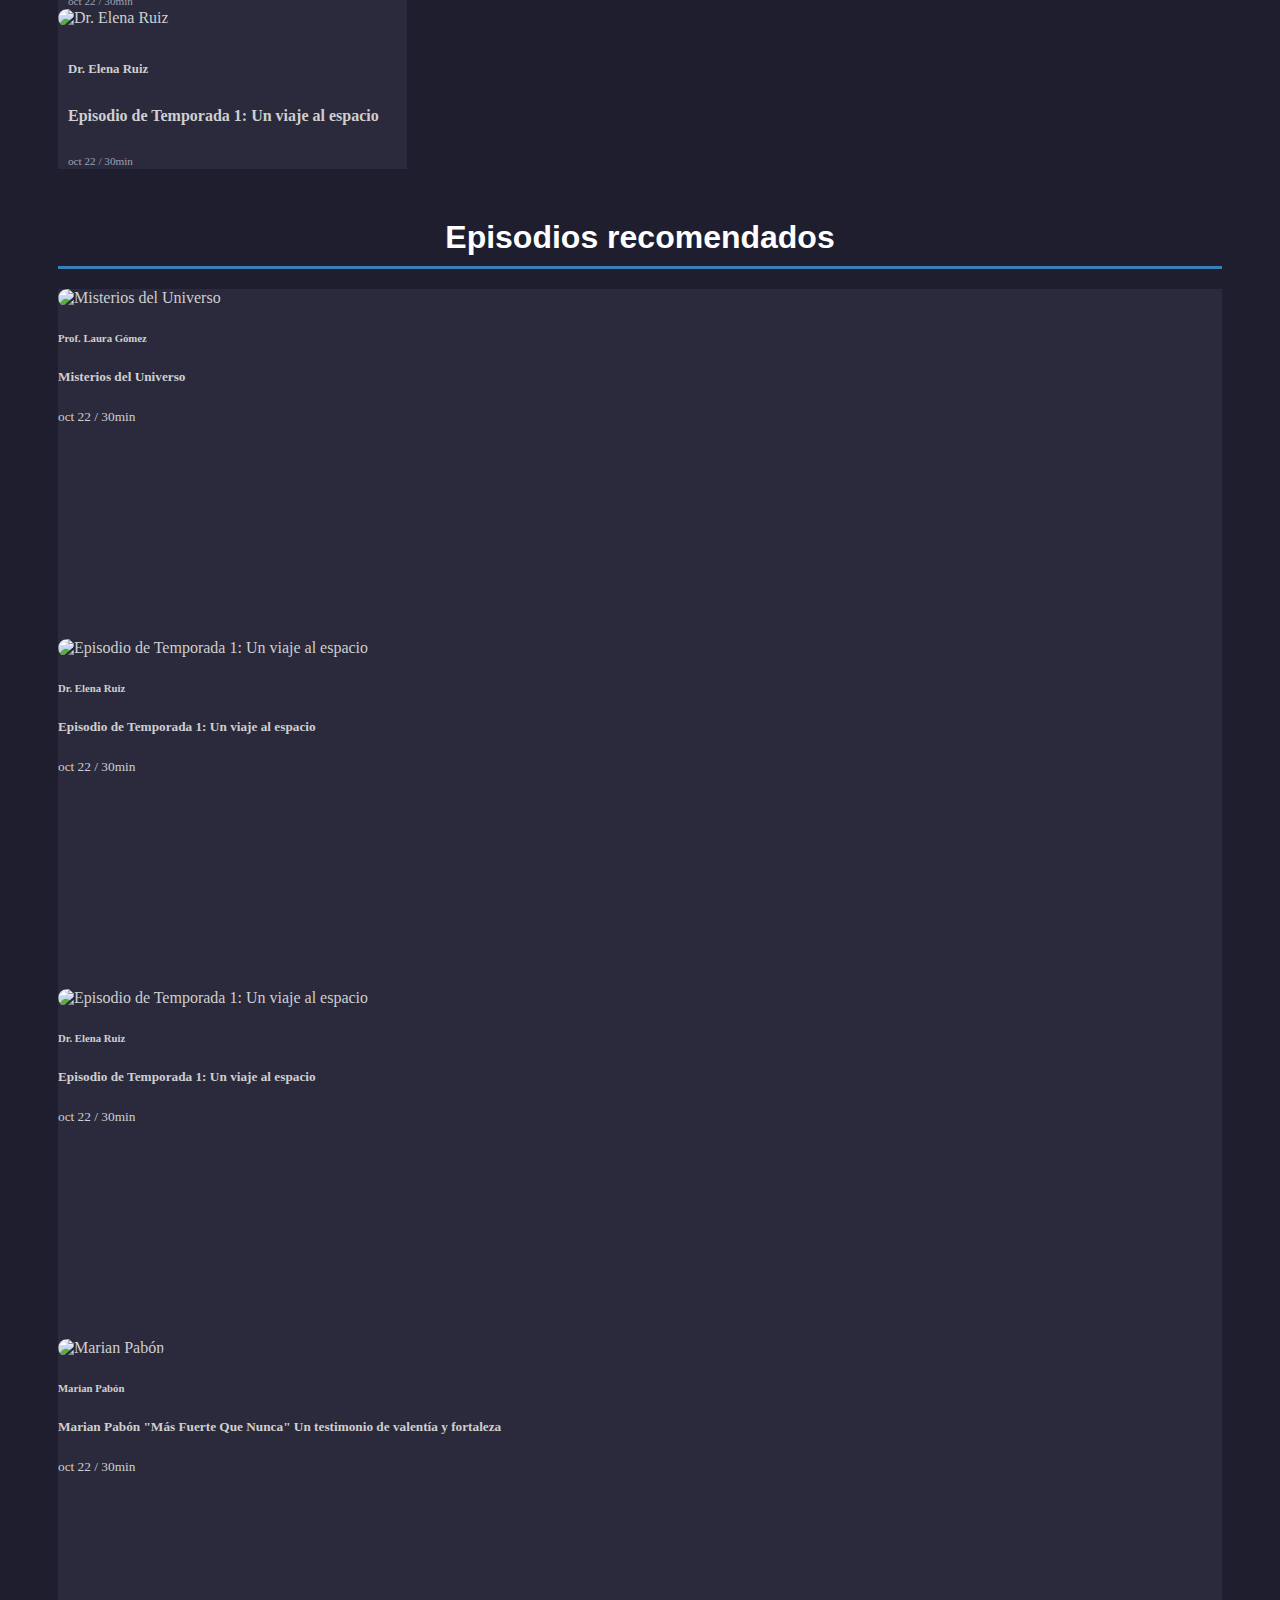
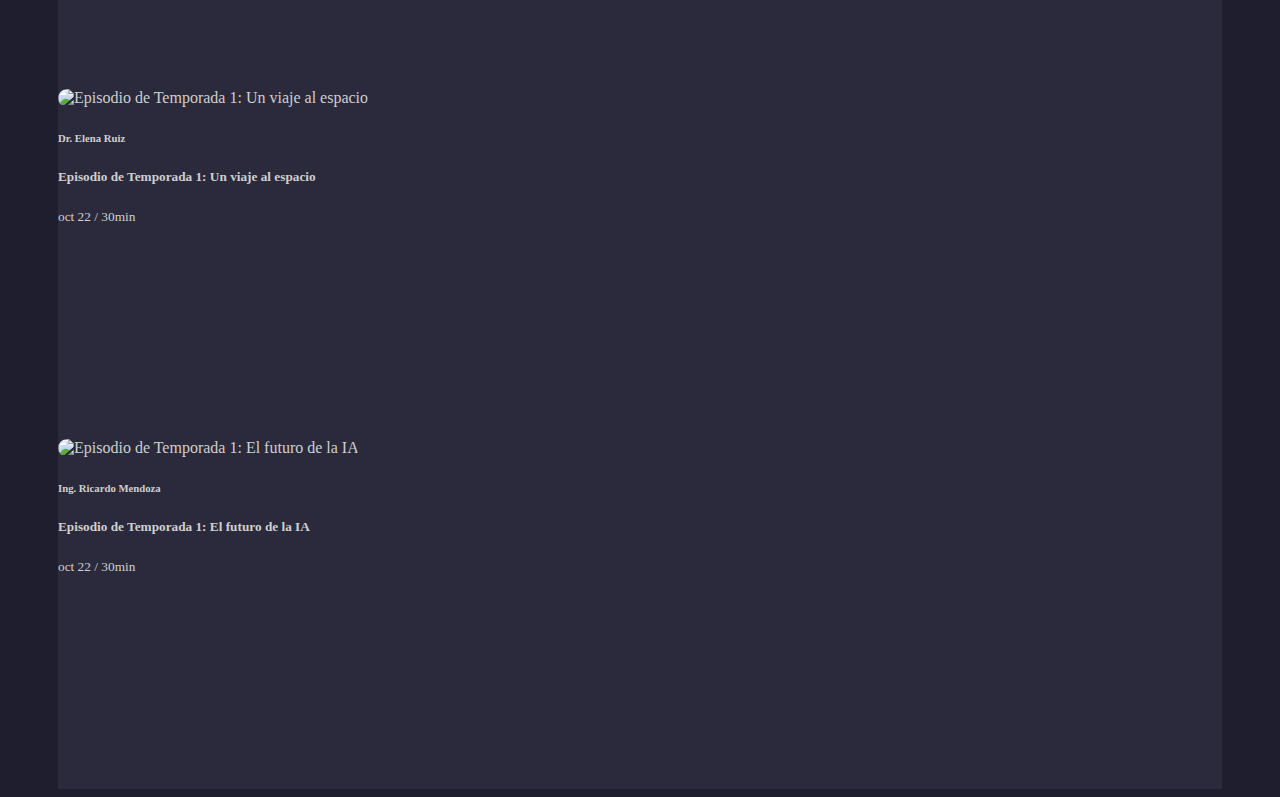
==== commit 3099afa2: "boton con redes sociales con los links completos" ====
--- a/index.html
+++ b/index.html
@@ -91,10 +91,11 @@
         <div class="floating-button justify-content-center">
             <button class="main-button"><i class='bx bx-plus'></i></button>
             <div class="social-icons">
-                <a href="https://facebook.com" target="_blank" class="social-icon"><i
+                <a href="https://www.facebook.com/behealthpr" target="_blank" class="social-icon"><i
                         class='bx bxl-facebook-circle'></i></a>
-                <a href="https://twitter.com" target="_blank" class="social-icon"><i class='bx bxl-spotify'></i></a>
-                <a href="https://twitter.com" target="_blank" class="social-icon">
+                <a href="https://podcasters.spotify.com/pod/show/behealth/" target="_blank" class="social-icon"><i
+                        class='bx bxl-spotify'></i></a>
+                <a href="https://x.com/behealthpr" target="_blank" class="social-icon">
                     <svg class="e-font-icon-svg e-fab-x-twitter" viewBox="0 0 512 512"
                         xmlns="http://www.w3.org/2000/svg">
                         <path
@@ -102,20 +103,22 @@
                         </path>
                     </svg>
                 </a>
-                <a href="https://instagram.com" target="_blank" class="social-icon"><i class='bx bxl-instagram'></i></a>
-                <a href="https://instagram.com" target="_blank" class="social-icon"><i class='bx bxl-youtube'></i></a>
-                <a href="https://instagram.com" target="_blank" class="social-icon"><i class='bx bxl-tiktok'></i></a>
-                <a href="https://linkedin.com" target="_blank" class="social-icon"><i
+                <a href="https://www.instagram.com/behealthpr/" target="_blank" class="social-icon"><i
+                        class='bx bxl-instagram'></i></a>
+                <a href="https://www.youtube.com/@BeHealthPR" target="_blank" class="social-icon"><i
+                        class='bx bxl-youtube'></i></a>
+                <a href="https://www.tiktok.com/@behealthpr" target="_blank" class="social-icon"><i
+                        class='bx bxl-tiktok'></i></a>
+                <a href="https://www.linkedin.com/company/behealthpr" target="_blank" class="social-icon"><i
                         class='bx bxl-linkedin-square'></i></a>
-
-                <a href="https://instagram.com" target="_blank" class="social-icon">
+                <a href="https://www.threads.net/@behealthpr" target="_blank" class="social-icon">
                     <svg class="e-font-icon-svg e-fab-threads" viewBox="0 0 448 512" xmlns="http://www.w3.org/2000/svg">
                         <path
                             d="M331.5 235.7c2.2 .9 4.2 1.9 6.3 2.8c29.2 14.1 50.6 35.2 61.8 61.4c15.7 36.5 17.2 95.8-30.3 143.2c-36.2 36.2-80.3 52.5-142.6 53h-.3c-70.2-.5-124.1-24.1-160.4-70.2c-32.3-41-48.9-98.1-49.5-169.6V256v-.2C17 184.3 33.6 127.2 65.9 86.2C102.2 40.1 156.2 16.5 226.4 16h.3c70.3 .5 124.9 24 162.3 69.9c18.4 22.7 32 50 40.6 81.7l-40.4 10.8c-7.1-25.8-17.8-47.8-32.2-65.4c-29.2-35.8-73-54.2-130.5-54.6c-57 .5-100.1 18.8-128.2 54.4C72.1 146.1 58.5 194.3 58 256c.5 61.7 14.1 109.9 40.3 143.3c28 35.6 71.2 53.9 128.2 54.4c51.4-.4 85.4-12.6 113.7-40.9c32.3-32.2 31.7-71.8 21.4-95.9c-6.1-14.2-17.1-26-31.9-34.9c-3.7 26.9-11.8 48.3-24.7 64.8c-17.1 21.8-41.4 33.6-72.7 35.3c-23.6 1.3-46.3-4.4-63.9-16c-20.8-13.8-33-34.8-34.3-59.3c-2.5-48.3 35.7-83 95.2-86.4c21.1-1.2 40.9-.3 59.2 2.8c-2.4-14.8-7.3-26.6-14.6-35.2c-10-11.7-25.6-17.7-46.2-17.8H227c-16.6 0-39 4.6-53.3 26.3l-34.4-23.6c19.2-29.1 50.3-45.1 87.8-45.1h.8c62.6 .4 99.9 39.5 103.7 107.7l-.2 .2zm-156 68.8c1.3 25.1 28.4 36.8 54.6 35.3c25.6-1.4 54.6-11.4 59.5-73.2c-13.2-2.9-27.8-4.4-43.4-4.4c-4.8 0-9.6 .1-14.4 .4c-42.9 2.4-57.2 23.2-56.2 41.8l-.1 .1z">
                         </path>
                     </svg>
                 </a>
-                <a href="https://instagram.com" target="_blank" class="social-icon"><i class='bx bxl-pinterest'></i></a>
+                <a href="https://ar.pinterest.com/behealth_pr/" target="_blank" class="social-icon"><i class='bx bxl-pinterest'></i></a>
             </div>
         </div>
     </footer>
--- a/styles/style.css
+++ b/styles/style.css
@@ -707,7 +707,7 @@
 
     /*floating button section*/
     .floating-button {
-        right: 20px;
+        right: 50px !important;
         z-index: 2 !important;
     }
 
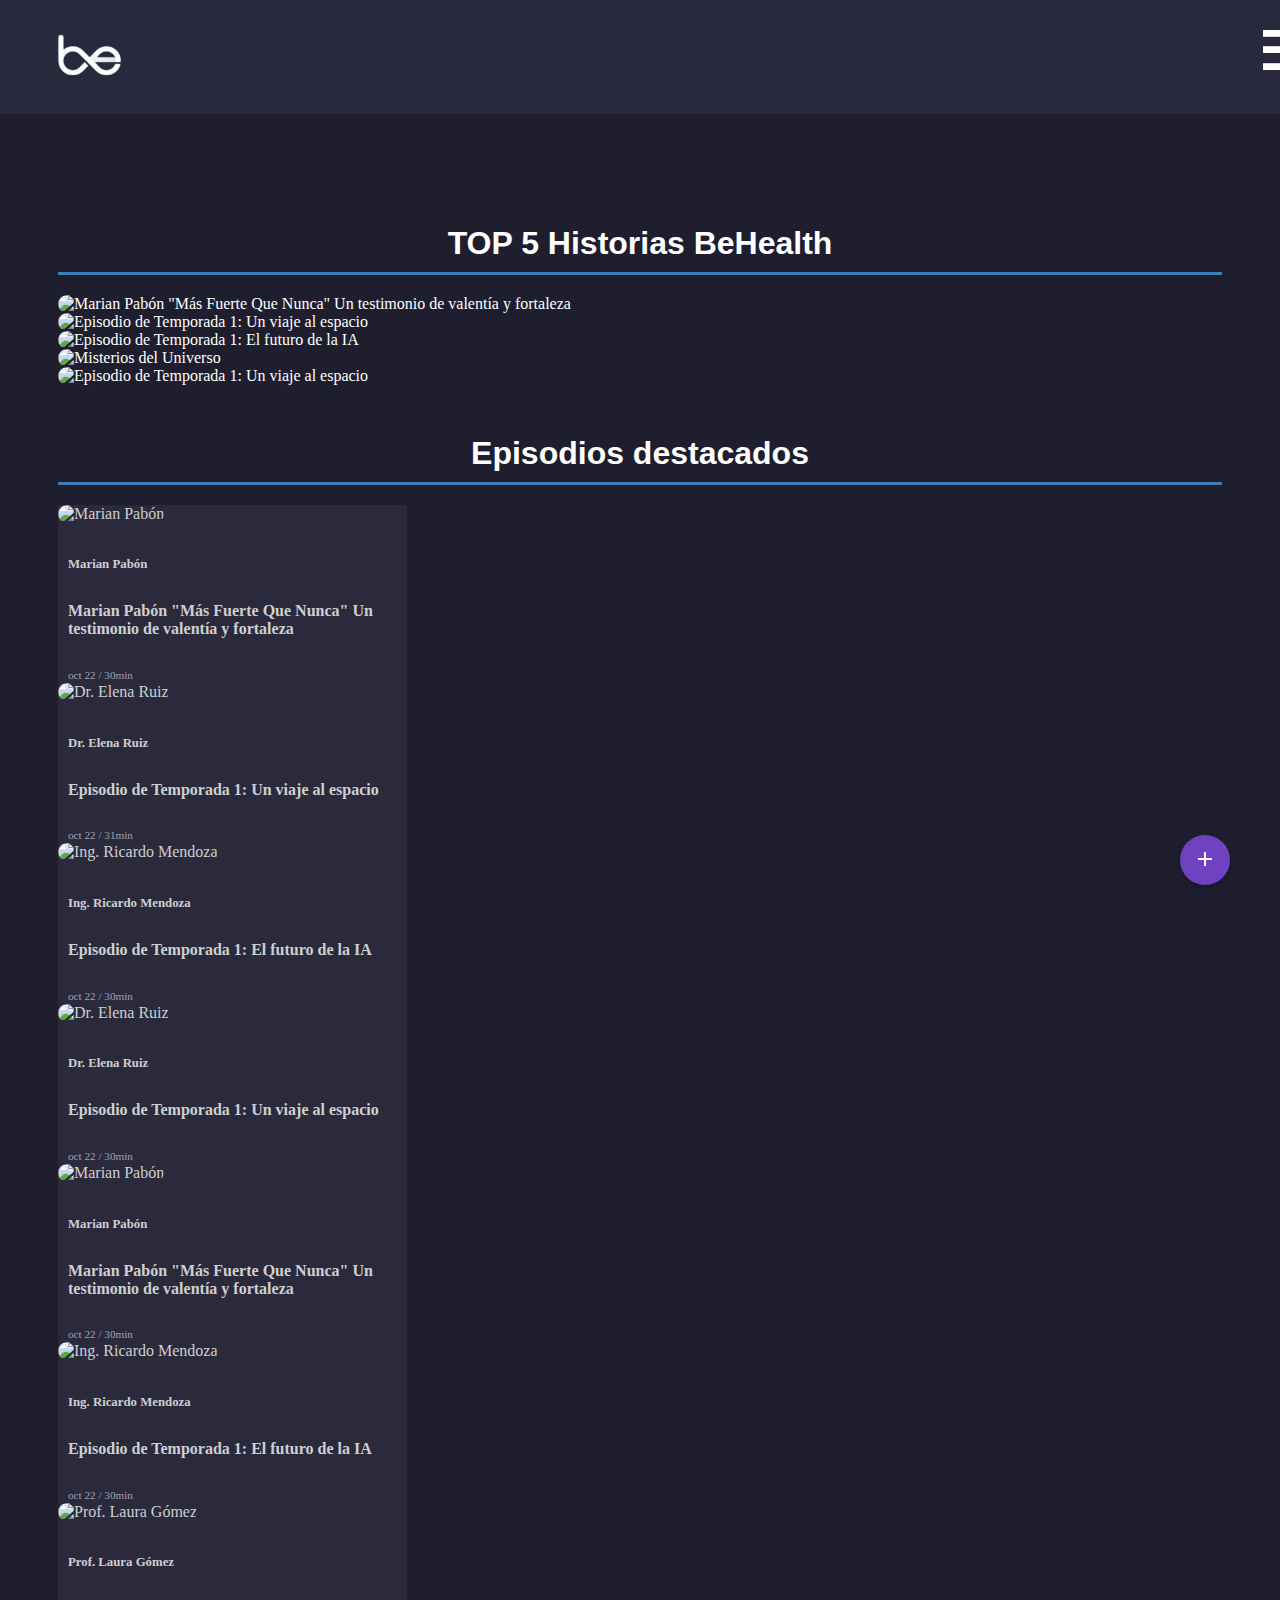
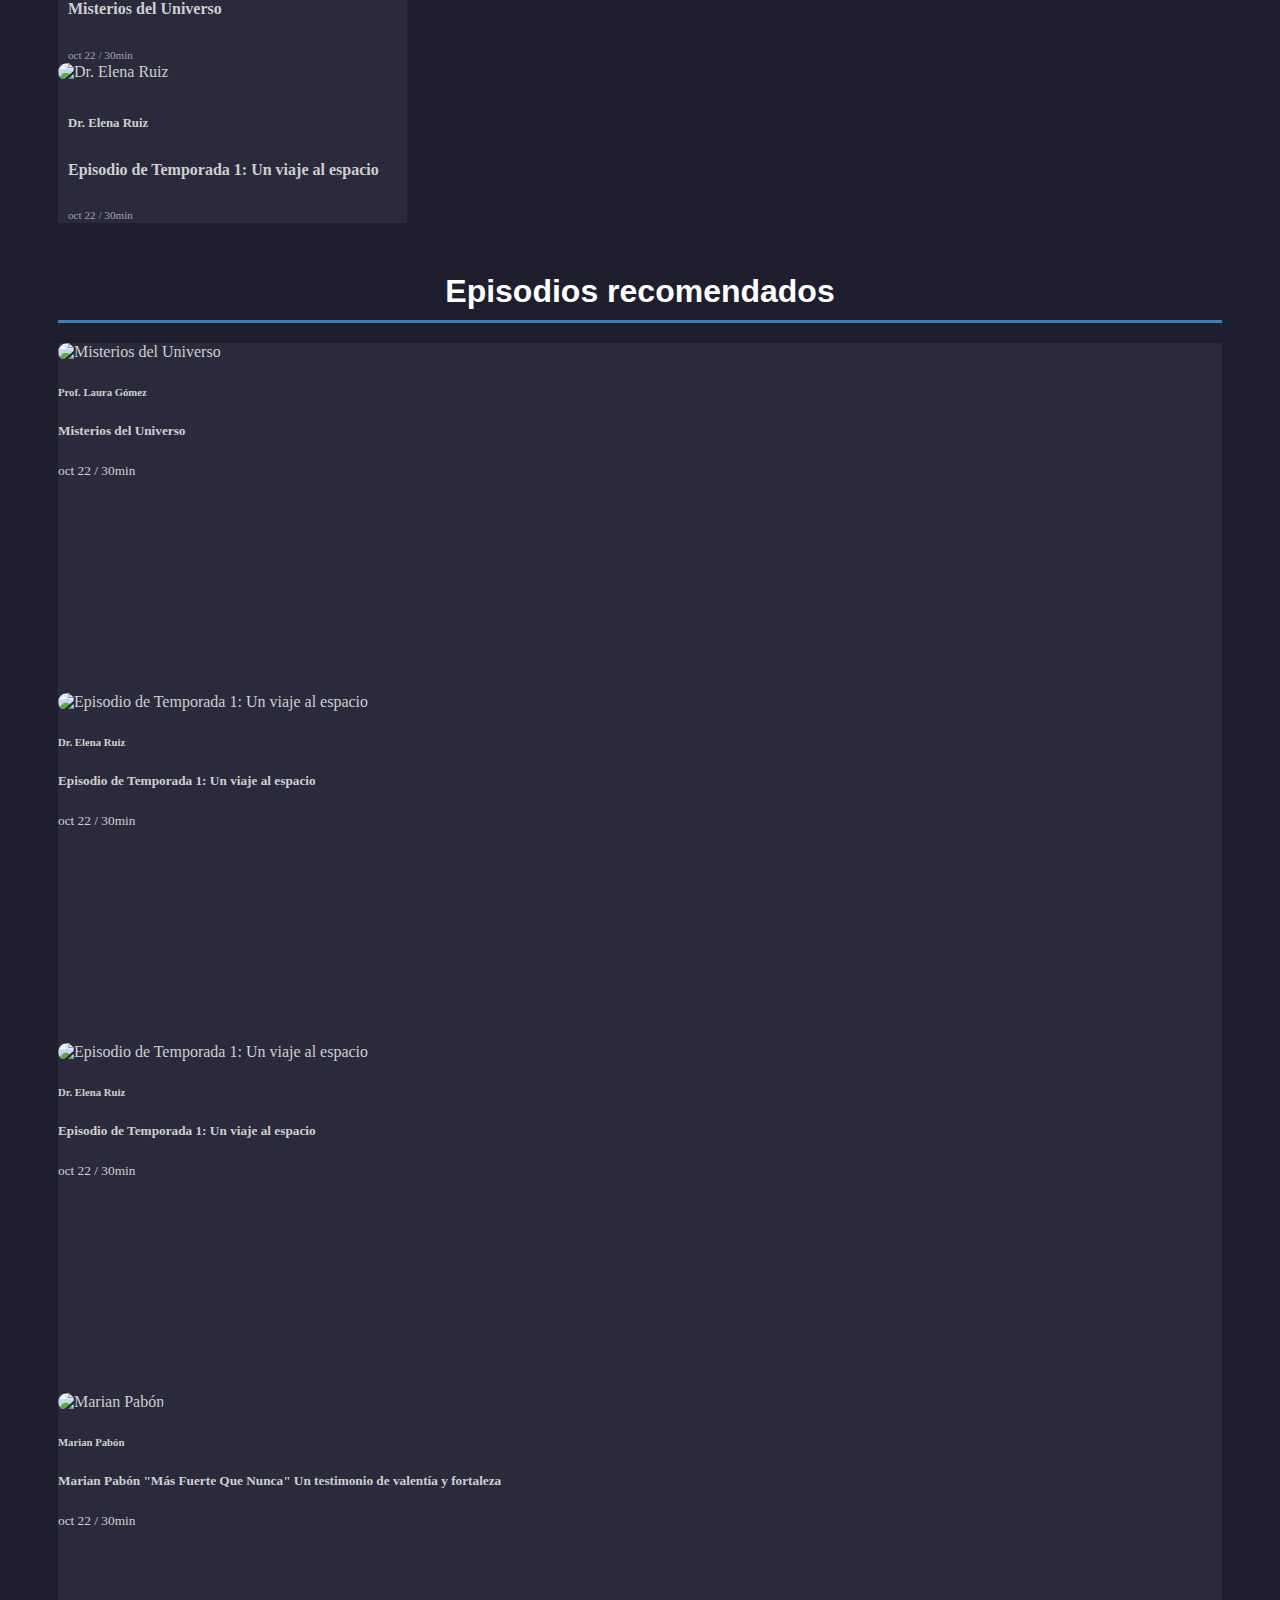
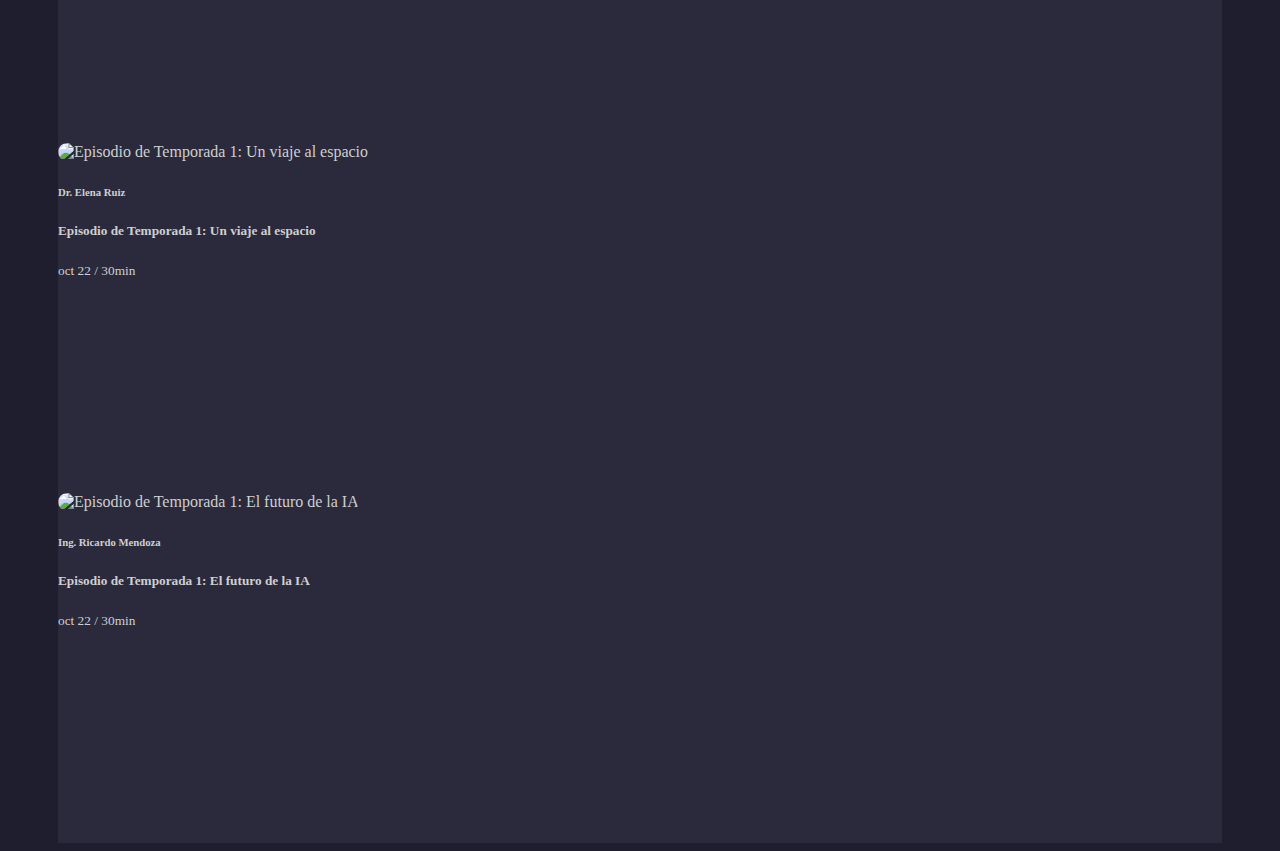
==== commit 49907709: "sección de backstage actualizada" ====
--- a/index.html
+++ b/index.html
@@ -138,11 +138,12 @@
 
 
     <!-- Scripts -->
+    <script src="includes/js/backstageCarrusels.js"></script>
     <script src="includes/js/aside.js"></script>
     <script src="includes/js/mostListenedEpisodes.js"></script>
     <script src="includes/js/featuredEpisodes.js"></script>
     <script src="includes/js/recomendedEpisodes.js"></script>
-    <script src="includes/js/episodes.js"></script>
+    <script src="includes/js/episodes.js"></script>  
     <script src="includes/js/dinamicSections.js"></script>
     <script src="includes/js/speakers.js"></script>
 </body>
--- a/styles/style.css
+++ b/styles/style.css
@@ -62,7 +62,7 @@
     padding-top: 50px;
 }
 
-.owl-theme .owl-dots .owl-dot{
+.owl-theme .owl-dots .owl-dot {
     display: none !important;
 }
 
@@ -169,7 +169,7 @@
 .episode-subtitle {
     font-size: 1.2rem;
     font-weight: 600;
-    color: #3A80BA; 
+    color: #3A80BA;
     margin-top: 15px;
     margin-bottom: 5px;
 }
@@ -177,7 +177,7 @@
 .episode-description {
     font-size: 1rem;
     font-weight: 400;
-    color: #D1D1D1; 
+    color: #D1D1D1;
     line-height: 1.6;
     margin-bottom: 20px;
 }
@@ -187,18 +187,18 @@
     font-family: 'Poppins', sans-serif;
     font-size: 1rem;
     font-weight: 600;
-    color: #FFFFFF; 
-    background-color: #3A80BA; 
+    color: #FFFFFF;
+    background-color: #3A80BA;
     padding: 10px 20px;
     border-radius: 5px;
     text-decoration: none;
     transition: background-color 0.3s ease, transform 0.2s ease;
-    box-shadow: 0 4px 8px rgba(0, 0, 0, 0.2); 
+    box-shadow: 0 4px 8px rgba(0, 0, 0, 0.2);
 }
 
 .more-episode-link:hover {
-    background-color: #3a80ba89; 
-    transform: translateY(-2px); 
+    background-color: #3a80ba89;
+    transform: translateY(-2px);
 }
 
 .spotify-player {
@@ -209,7 +209,7 @@
 
 .spotify-player iframe {
     width: 100%;
-    height: 152px; 
+    height: 152px;
     box-shadow: 0 4px 8px rgba(0, 0, 0, 0.2);
 }
 
@@ -259,7 +259,7 @@
 }
 
 .recomended-episode-card img {
-    width: 100%;    
+    width: 100%;
 }
 
 .recomended-episode-card h5 {
@@ -382,21 +382,27 @@
 }
 
 .floating-button.active .main-button {
-    transform: rotate(45deg); /* Rotación de 45 grados para que el "+" parezca una "×" */
-    background-color: #3A80BA; /* Cambia de color al activar, opcional */
+    transform: rotate(45deg);
+    /* Rotación de 45 grados para que el "+" parezca una "×" */
+    background-color: #3A80BA;
+    /* Cambia de color al activar, opcional */
 }
 
 /* Estilo del contenedor de iconos de redes sociales */
 .social-icons {
-    display: flex;
-    flex-direction: column;
+    display: grid;
+    grid-template-columns: repeat(1, 1fr);
+    /* Dos columnas de ancho igual */
+    gap: 4px;
+    /* Espacio entre los iconos */
     position: absolute;
     bottom: 60px;
     right: 0;
     opacity: 0;
     visibility: hidden;
     transition: opacity 0.3s ease, visibility 0.3s ease;
-    transform: translateY(20px); /* Desplazado hacia abajo inicialmente */
+    transform: translateY(20px);
+    /* Desplazado hacia abajo inicialmente */
 }
 
 .social-icon {
@@ -424,15 +430,20 @@
     background-color: #3A80BA;
 }
 
+
+
 /* Animación de desplazamiento */
 @keyframes slideUp {
     from {
         opacity: 0;
-        transform: translateY(20px); /* Comienza desplazado hacia abajo */
-    }
+        transform: translateY(20px);
+        /* Comienza desplazado hacia abajo */
+    }
+
     to {
         opacity: 1;
-        transform: translateY(0); /* Termina en su posición original */
+        transform: translateY(0);
+        /* Termina en su posición original */
     }
 }
 
@@ -443,11 +454,95 @@
     animation: slideUp 0.3s ease forwards;
 }
 
+/*sección de backstage*/
+.episode-carousel {
+    position: relative;
+    padding-top: 20px;
+}
+
+.item {
+    cursor: pointer;
+    transition: 0.5s;
+}
+
+.item img {
+    transition: 0.5s;
+}
+
+.item:hover {
+    scale: 0.9;
+}
+
+.item:hover img {
+    opacity: 0.5;
+}
+
+.episode-carousel h3 {
+    position: absolute;
+    top: 5px;
+    text-transform: capitalize;
+    font-family: 'Poppins', sans-serif;
+    font-size: 1.5rem;
+    font-weight: bold;
+    color: #ffffff;
+    background-color: #3A80BA;
+    padding: 10px 15px;
+    border-radius: 5px;
+}
+
+.episode-carousel .item img,
+.episode-carousel .item video {
+    width: 100%;
+    height: 19.37vh;
+    object-fit: cover;
+    border-radius: 8px;
+}
+
+.video-thumbnail {
+    position: relative;
+    cursor: pointer;
+}
+
+.video-thumbnail img {
+    border-radius: 8px;
+}
+
+.video-thumbnail .play-icon {
+    position: absolute;
+    top: 50%;
+    left: 50%;
+    transform: translate(-50%, -50%);
+    font-size: 3em;
+    color: rgba(255, 255, 255, 0.8);
+}
+
+#lightboxModal .modal-dialog {
+    max-width: 50%;
+    /* Ajusta según el ancho deseado */
+    width: 50%;
+}
+
+#lightboxModal .modal-body img,
+#lightboxModal .modal-body iframe {
+    width: 100%;
+    min-height: 100%;
+    height: auto;
+    object-fit: cover;
+    /* Mantiene la proporción de la imagen */
+    border-radius: 8px;
+    /* Opcional: bordes redondeados */
+}
+
+.modal-content {
+    background: #28293d;
+}
+
+
 
 
 @media screen and (max-width:600px) {
     .py-5 {
-        padding-top: 3rem !important;
+        padding-top: 2rem !important;
     }
 
     main {
@@ -542,8 +637,13 @@
         opacity: 1;
     }
 
+    .owl-prev,
+    .owl-next {
+        display: none !important;
+    }
+
     /*owl carrusel*/
-    .owl-theme .owl-dots .owl-dot{
+    .owl-theme .owl-dots .owl-dot {
         display: inline-block !important;
     }
 
@@ -565,10 +665,40 @@
         width: 100%;
     }
 
+    /*season section*/
+    .season-container h3 {
+        position: relative;
+        text-align: center;
+        margin-bottom: -30px;
+    }
+
     /*sección de backstage*/
     .reverse-mobile {
         flex-direction: column-reverse;
     }
+
+    .episode-carousel h3 {
+        position: relative;
+        text-align: center;
+        margin-bottom: -30px;
+    }
+
+    .episode-carousel .item img,
+    .episode-carousel .item video {
+        width: 100%;
+        height: 30vh;
+        object-fit: cover;
+        border-radius: 8px;
+    }
+
+    #lightboxModal .modal-dialog {
+        padding-right: 20px;
+        max-width: 100%;
+        /* Ajusta según el ancho deseado */
+        width: 100%;
+        justify-content: center;
+    }
+
 
     /*floating button section*/
     .floating-button {
@@ -579,16 +709,19 @@
     /* Ajuste de tamaño y disposición de los iconos */
     .social-icons {
         display: grid;
-        grid-template-columns: repeat(2, 1fr); /* Dos columnas de ancho igual */
-        gap: 8px; /* Espacio entre los iconos */
-        bottom: 70px; /* Ajusta la posición en móvil */
-    }
-    
+        grid-template-columns: repeat(2, 1fr);
+        /* Dos columnas de ancho igual */
+        gap: 8px;
+        /* Espacio entre los iconos */
+        bottom: 70px;
+        /* Ajusta la posición en móvil */
+    }
+
     .social-icon {
         width: 50px;
         height: 50px;
     }
-    
+
     /* Ajuste de posición del botón principal en móvil */
     .floating-button {
         bottom: 15px;
@@ -598,11 +731,18 @@
 
 
 @media (min-width:600px) and (max-width:1000px) {
-    
-    
+
     /*sección de backstage*/
     .reverse-mobile {
         flex-direction: column-reverse;
+    }
+
+    .episode-carousel .item img,
+    .episode-carousel .item video {
+        width: 100%;
+        height: 30vh;
+        object-fit: cover;
+        border-radius: 8px;
     }
 }
 
@@ -714,21 +854,45 @@
     /* Ajuste de tamaño y disposición de los iconos */
     .social-icons {
         display: grid;
-        grid-template-columns: repeat(2, 1fr); /* Dos columnas de ancho igual */
-        gap: 8px; /* Espacio entre los iconos */
-        bottom: 70px; /* Ajusta la posición en móvil */
-    }
-    
+        grid-template-columns: repeat(2, 1fr);
+        /* Dos columnas de ancho igual */
+        gap: 8px;
+        /* Espacio entre los iconos */
+        bottom: 70px;
+        /* Ajusta la posición en móvil */
+    }
+
     .social-icon {
         width: 50px;
         height: 50px;
     }
-    
+
     /* Ajuste de posición del botón principal en móvil */
     .floating-button {
         bottom: 15px;
         right: 15px;
     }
+
+    /*sección de backstage*/
+    .reverse-mobile {
+        flex-direction: column-reverse;
+    }
+
+    .episode-carousel .item img,
+    .episode-carousel .item video {
+        width: 100%;
+        height: 17vh;
+        object-fit: cover;
+        border-radius: 8px;
+    }
+
+    #lightboxModal .modal-dialog {
+        padding-right: 20px;
+        max-width: 70%;
+        /* Ajusta según el ancho deseado */
+        width: 70%;
+        justify-content: center;
+    }
 }
 
 @media (min-width:990px) and (max-width:1400px) {
@@ -737,7 +901,7 @@
     }
 
     .py-5 {
-        padding-top: 6vh !important;
-    }
-    
+        padding-top: 12vh !important;
+    }
+
 }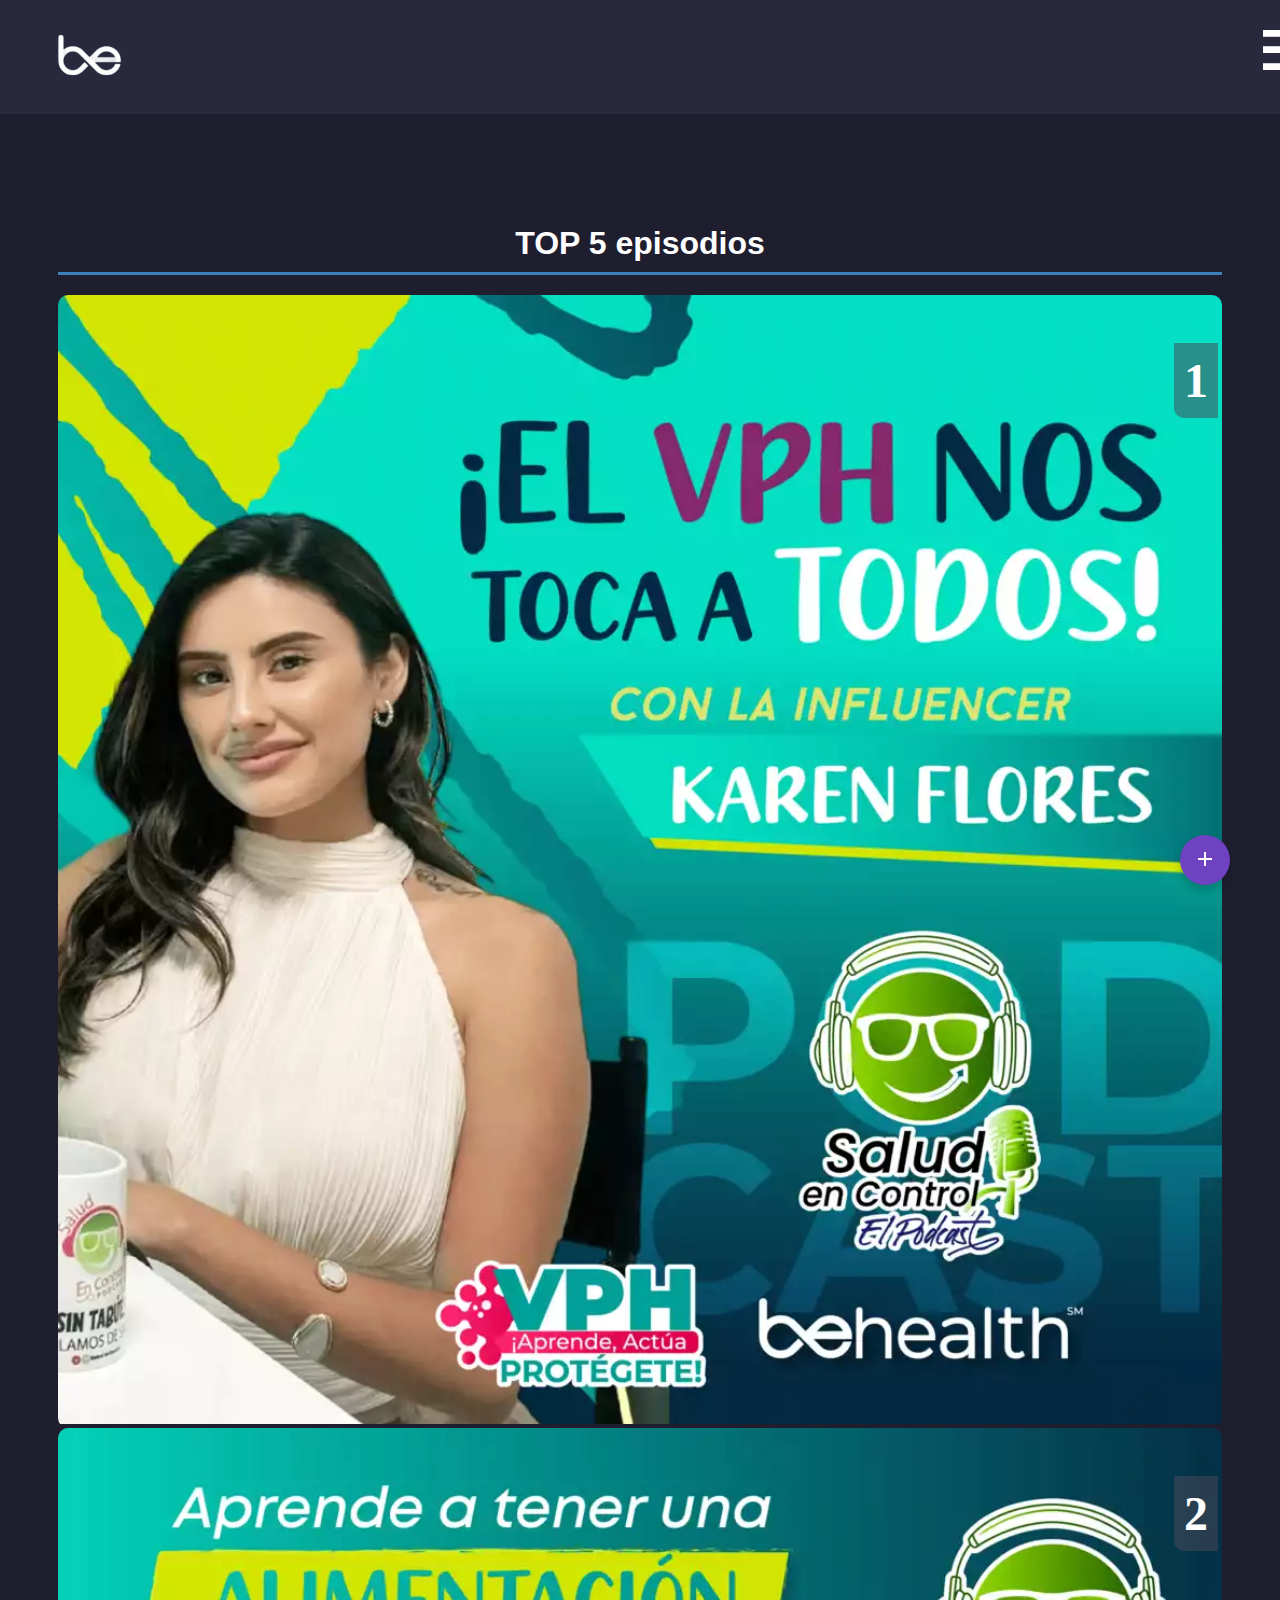
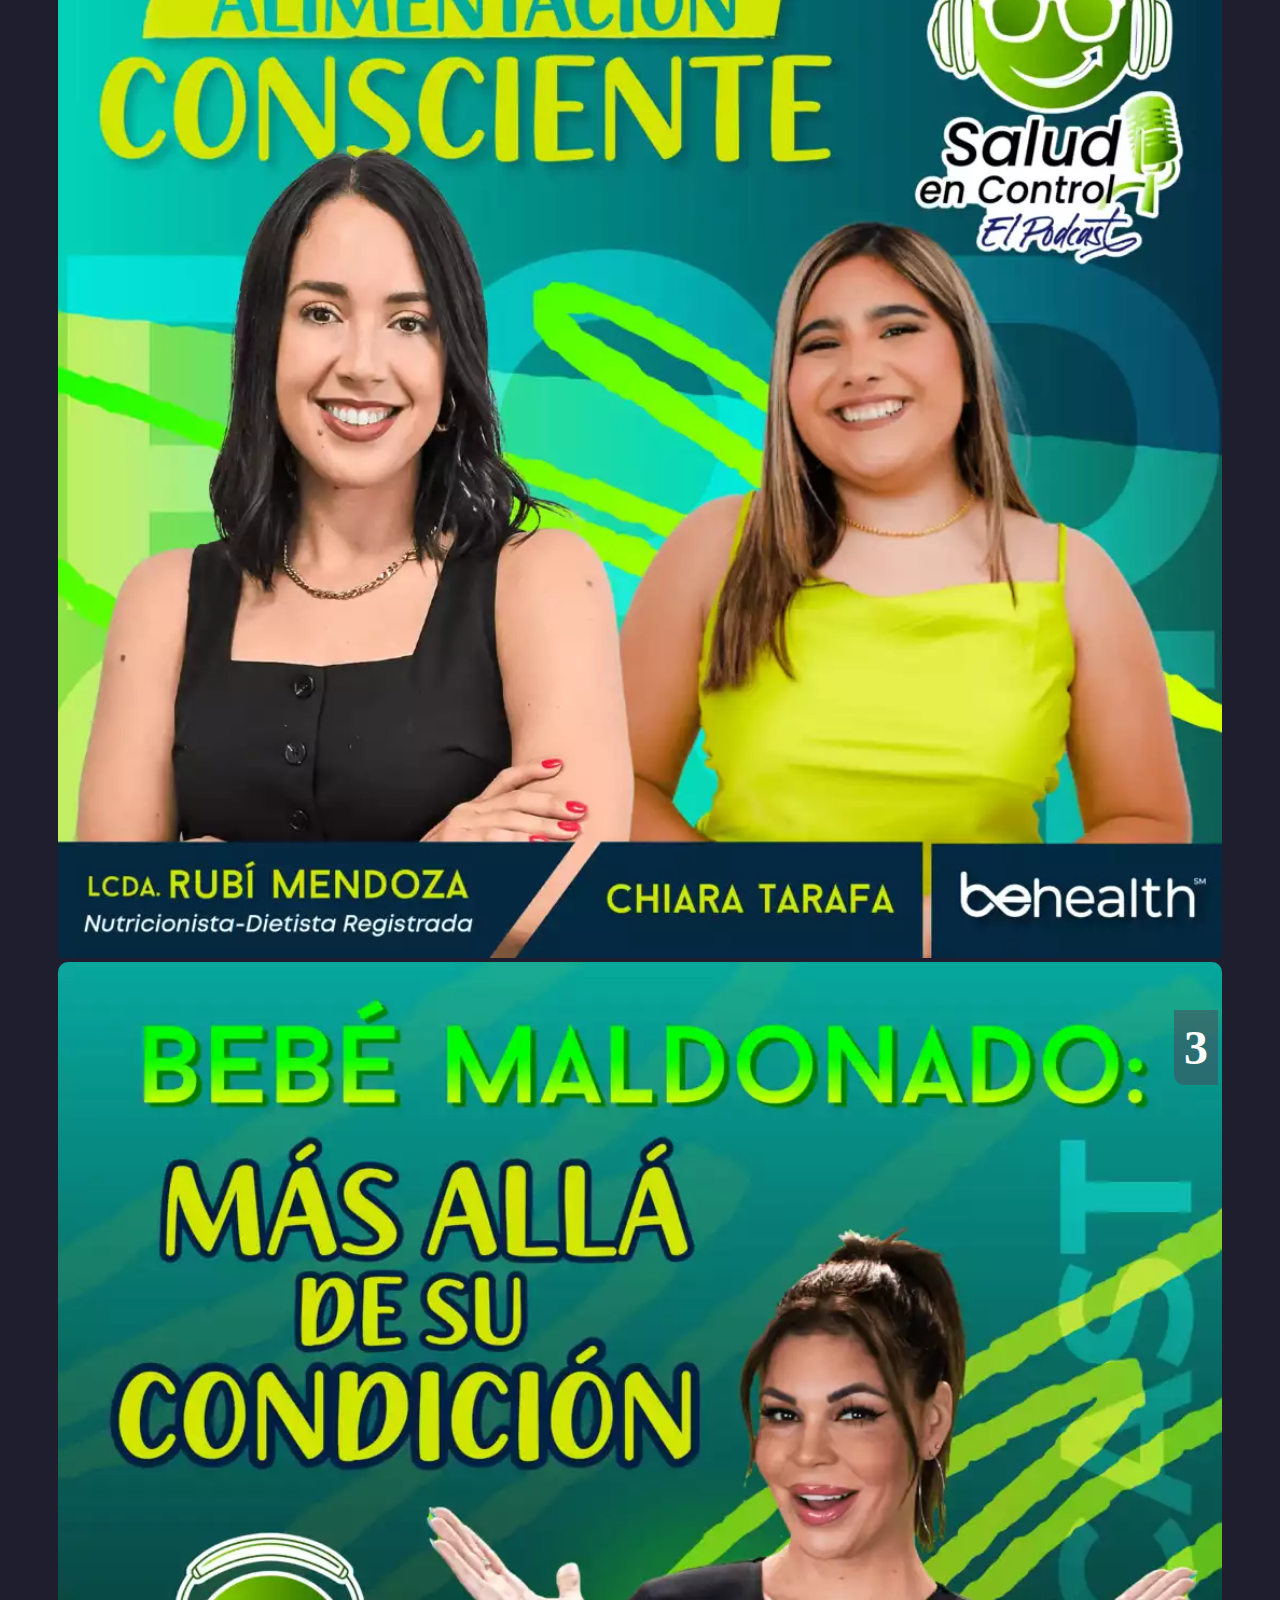
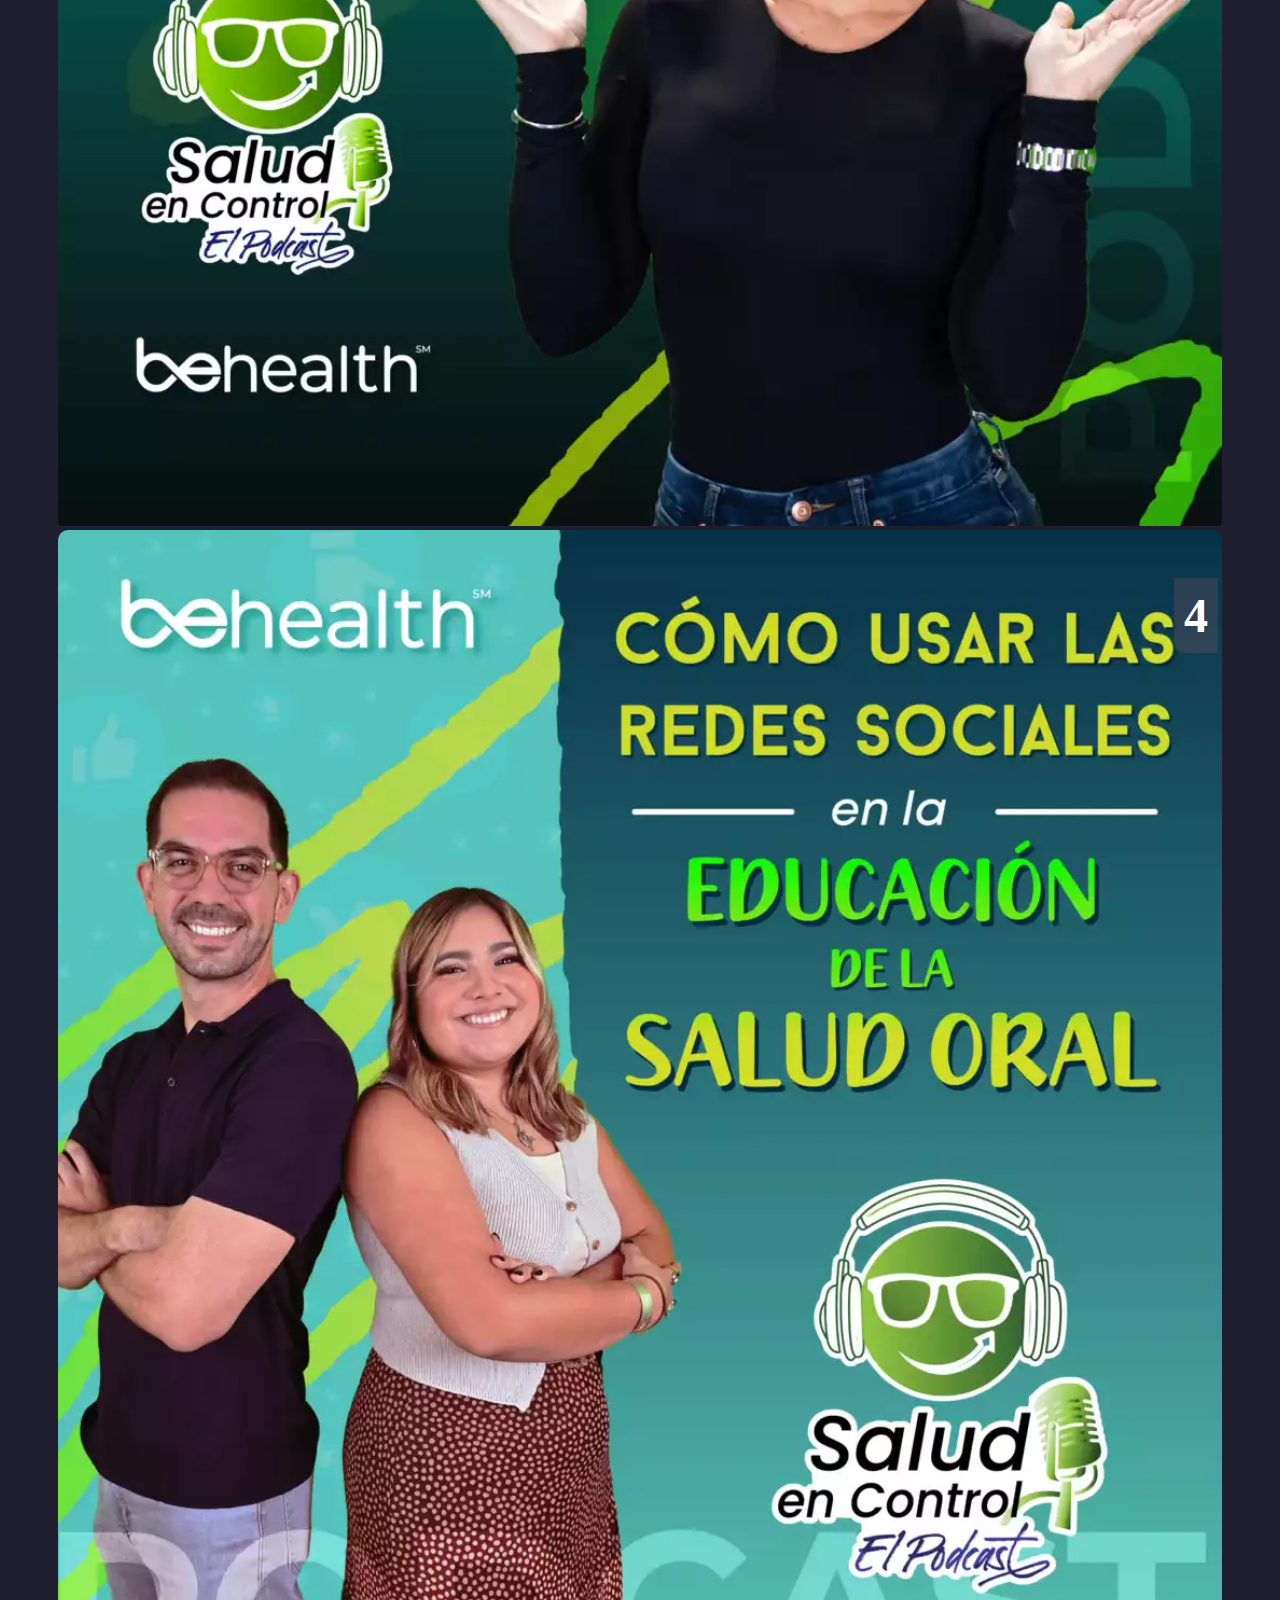
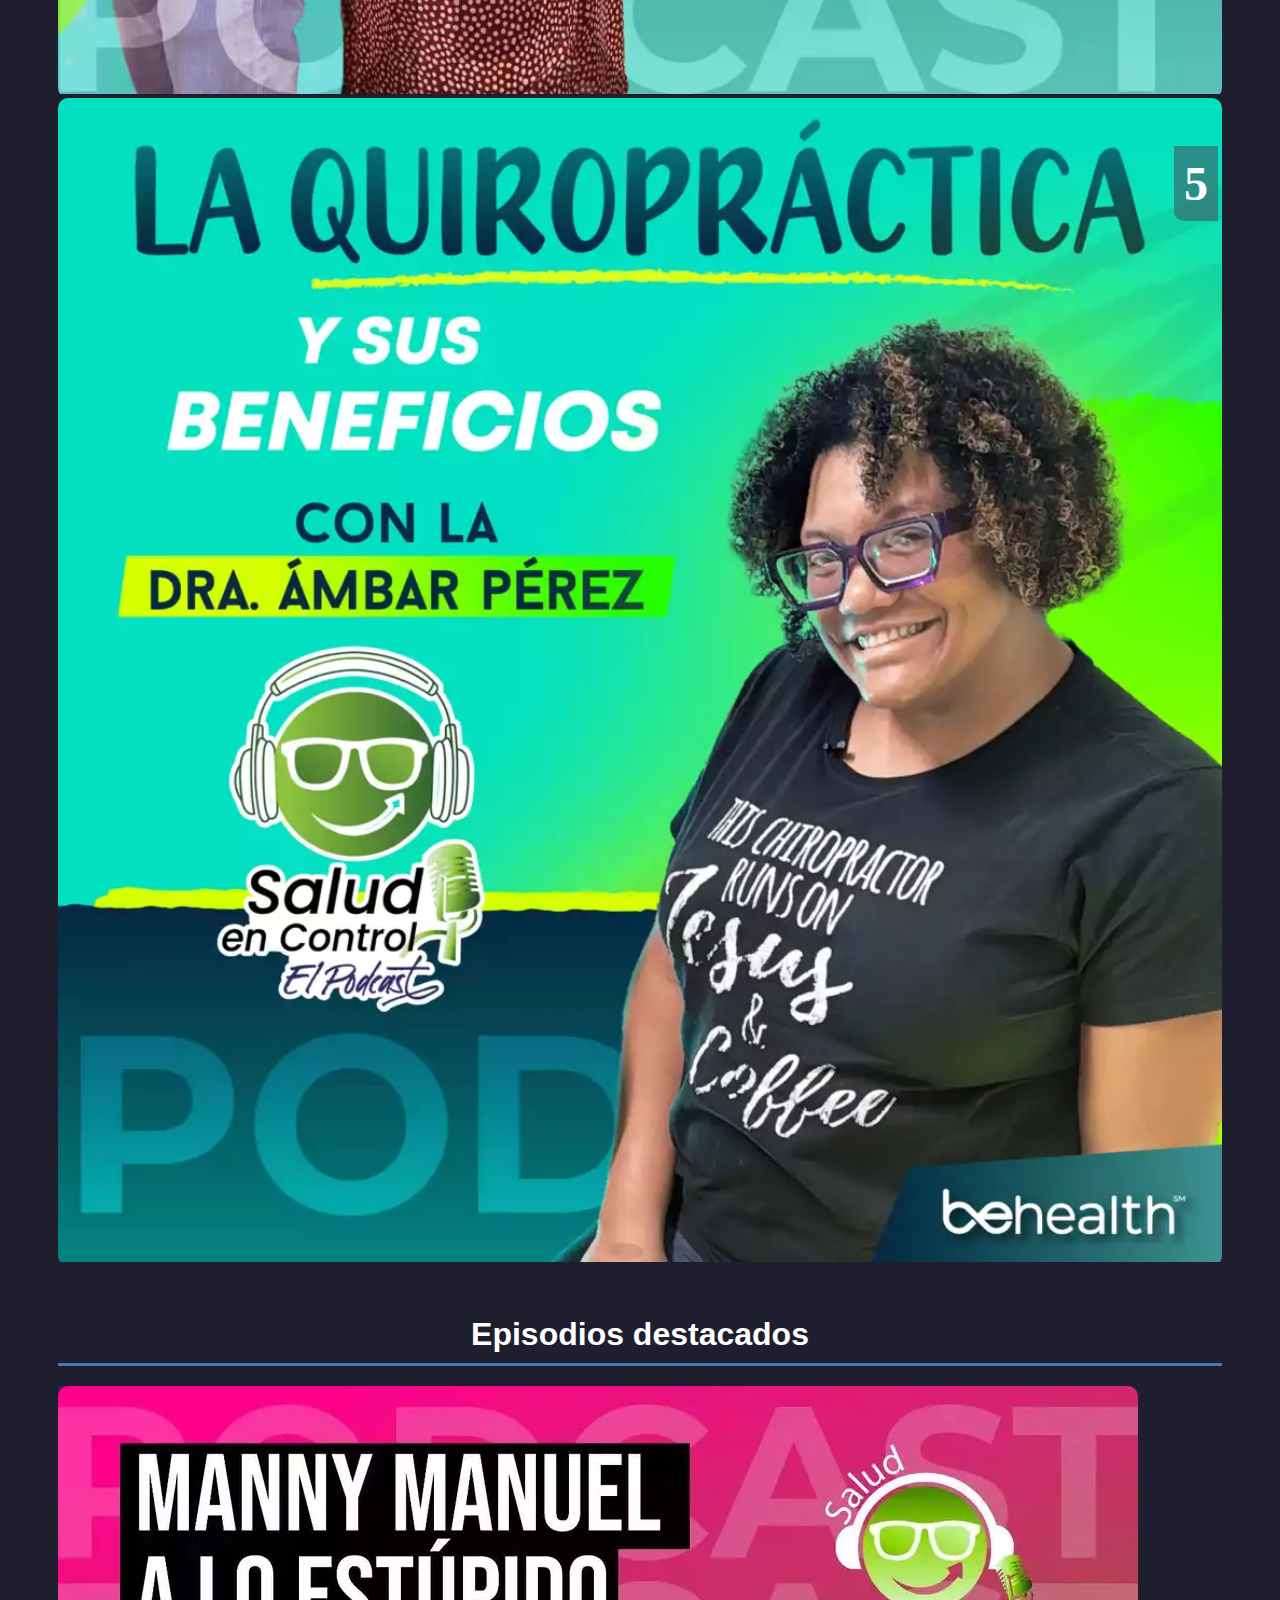
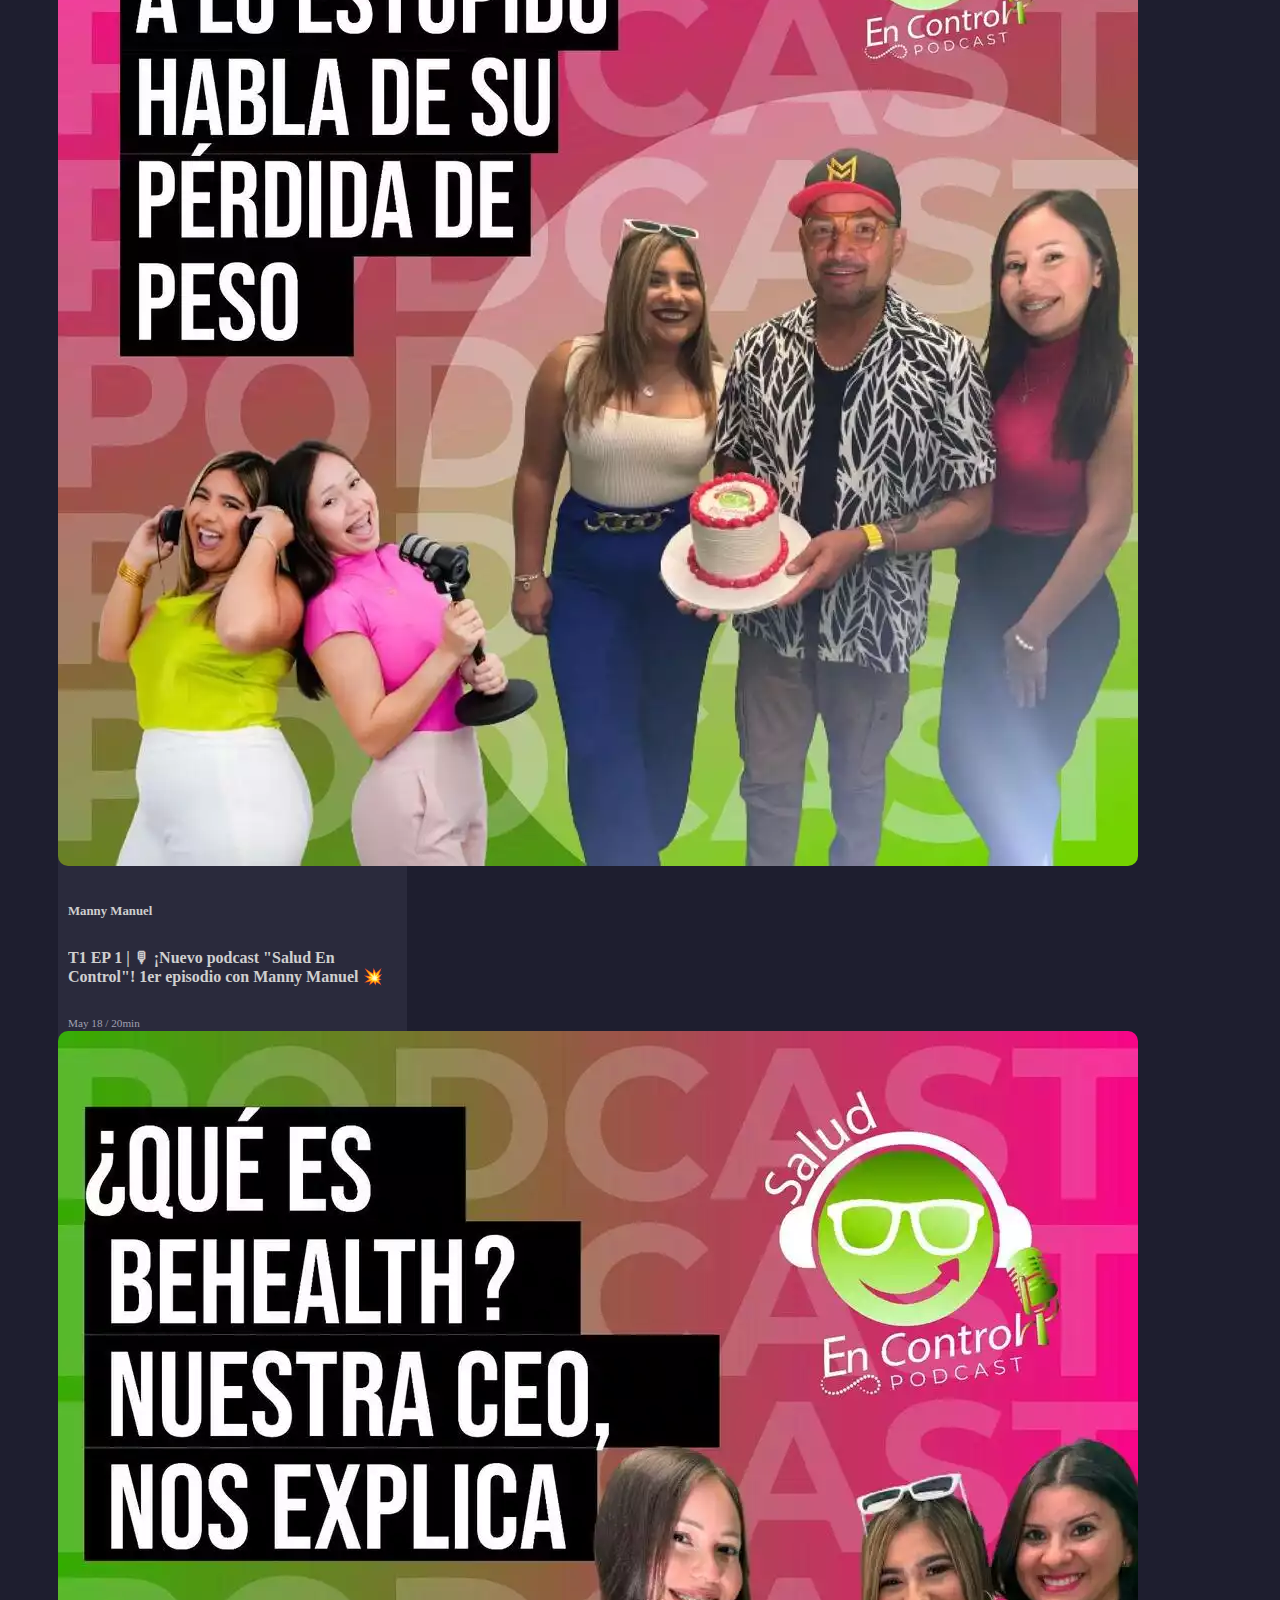
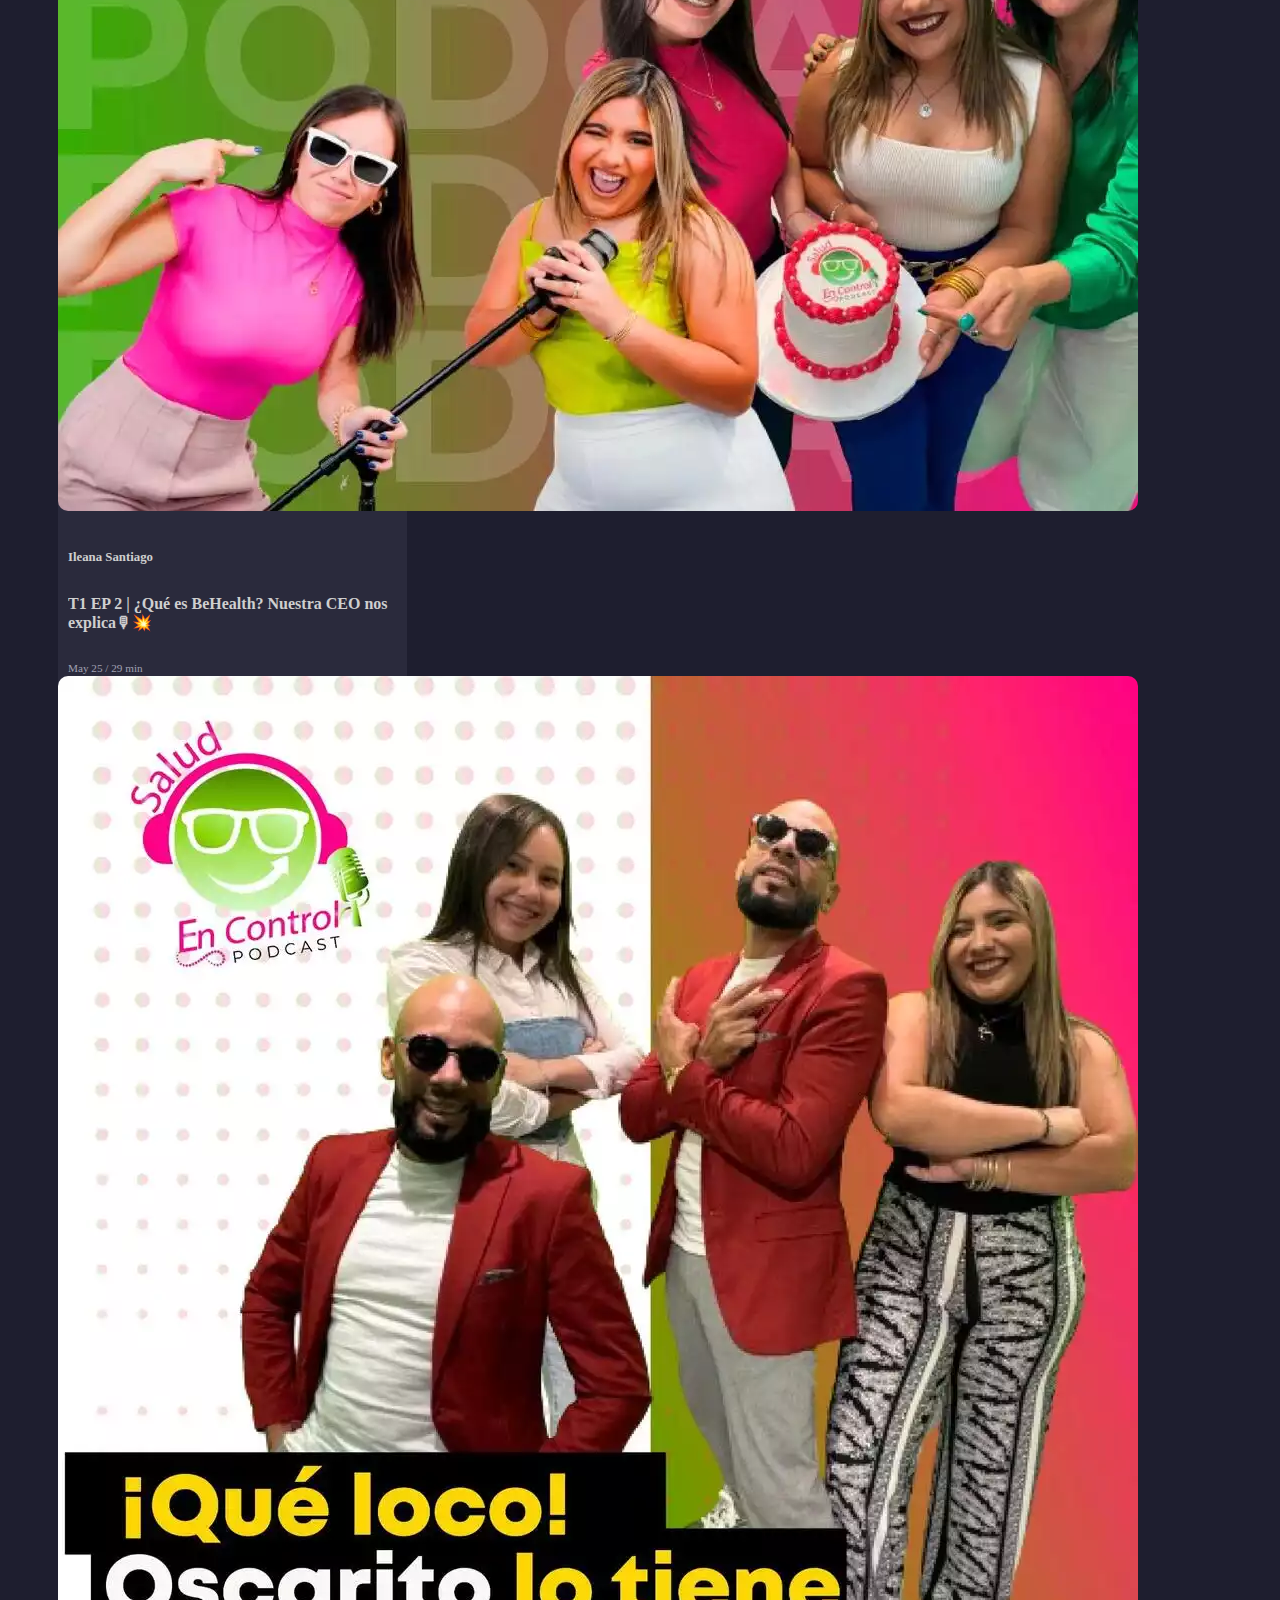
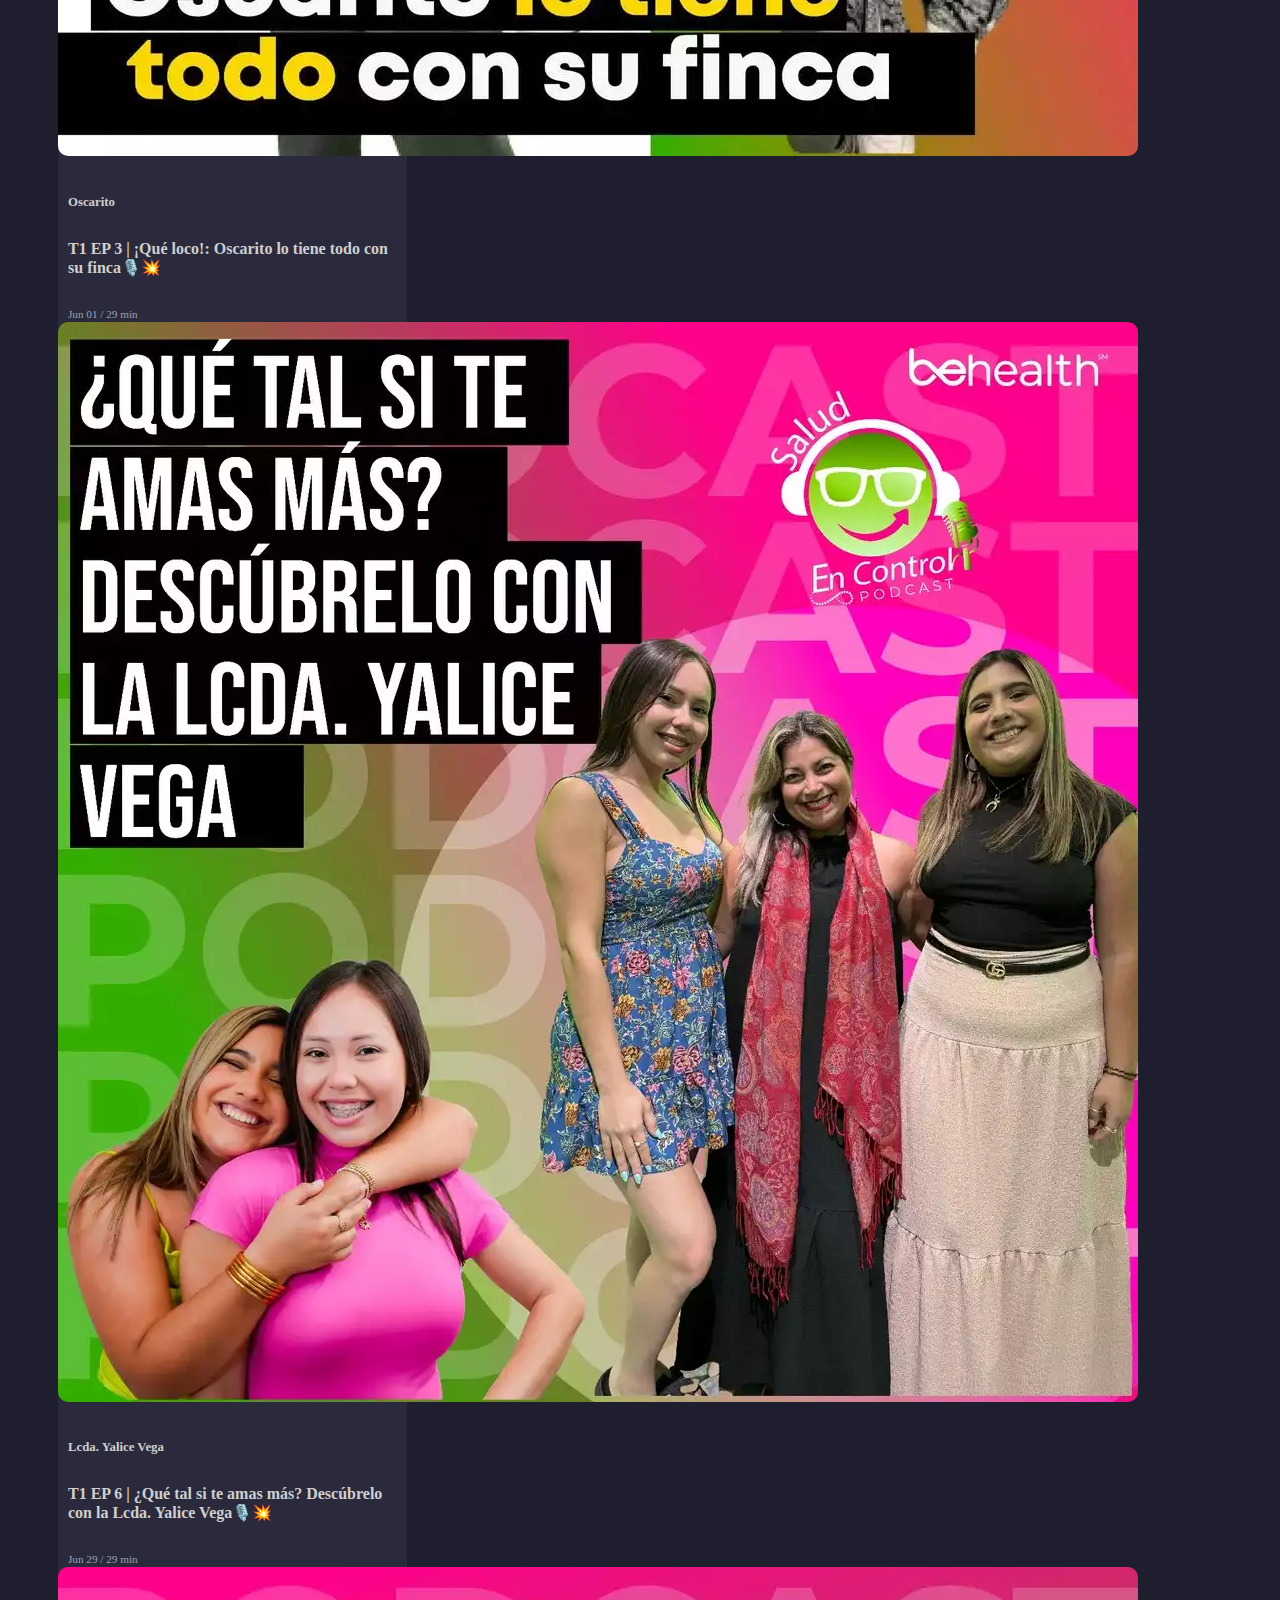
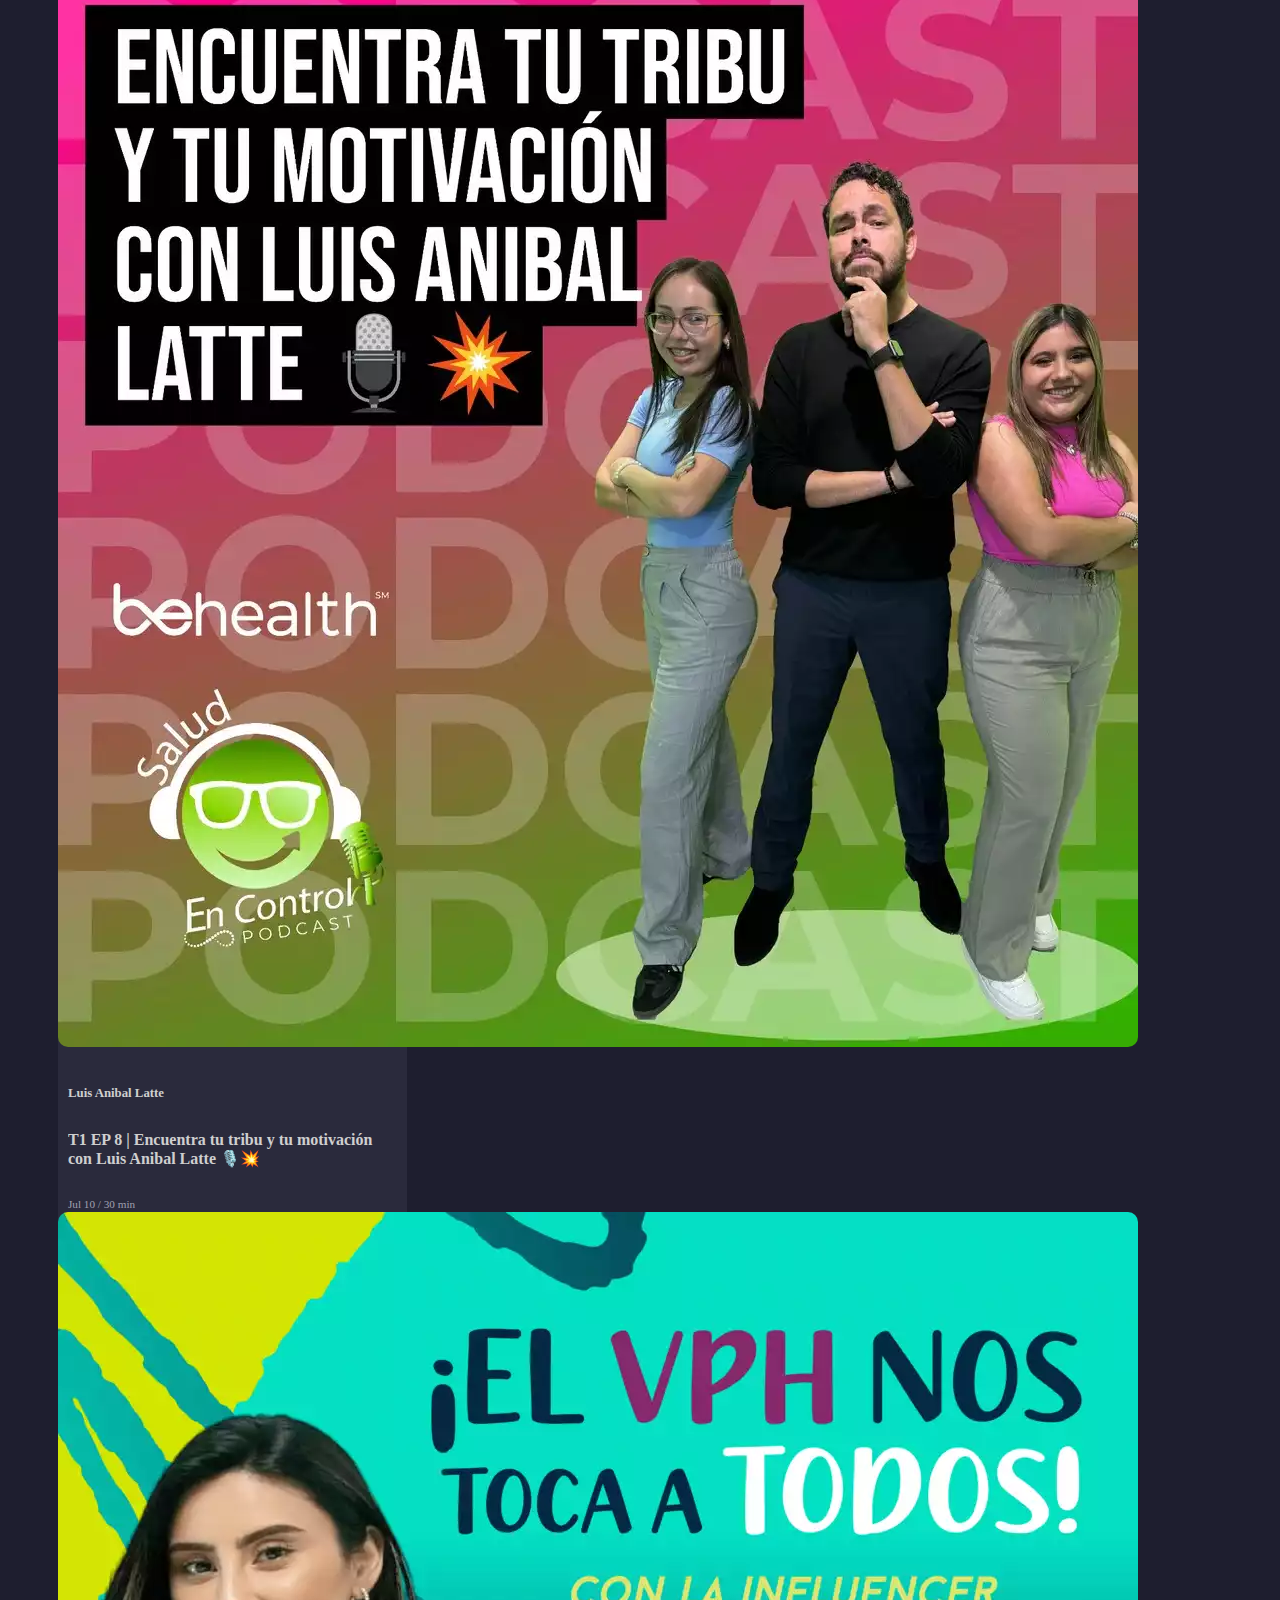
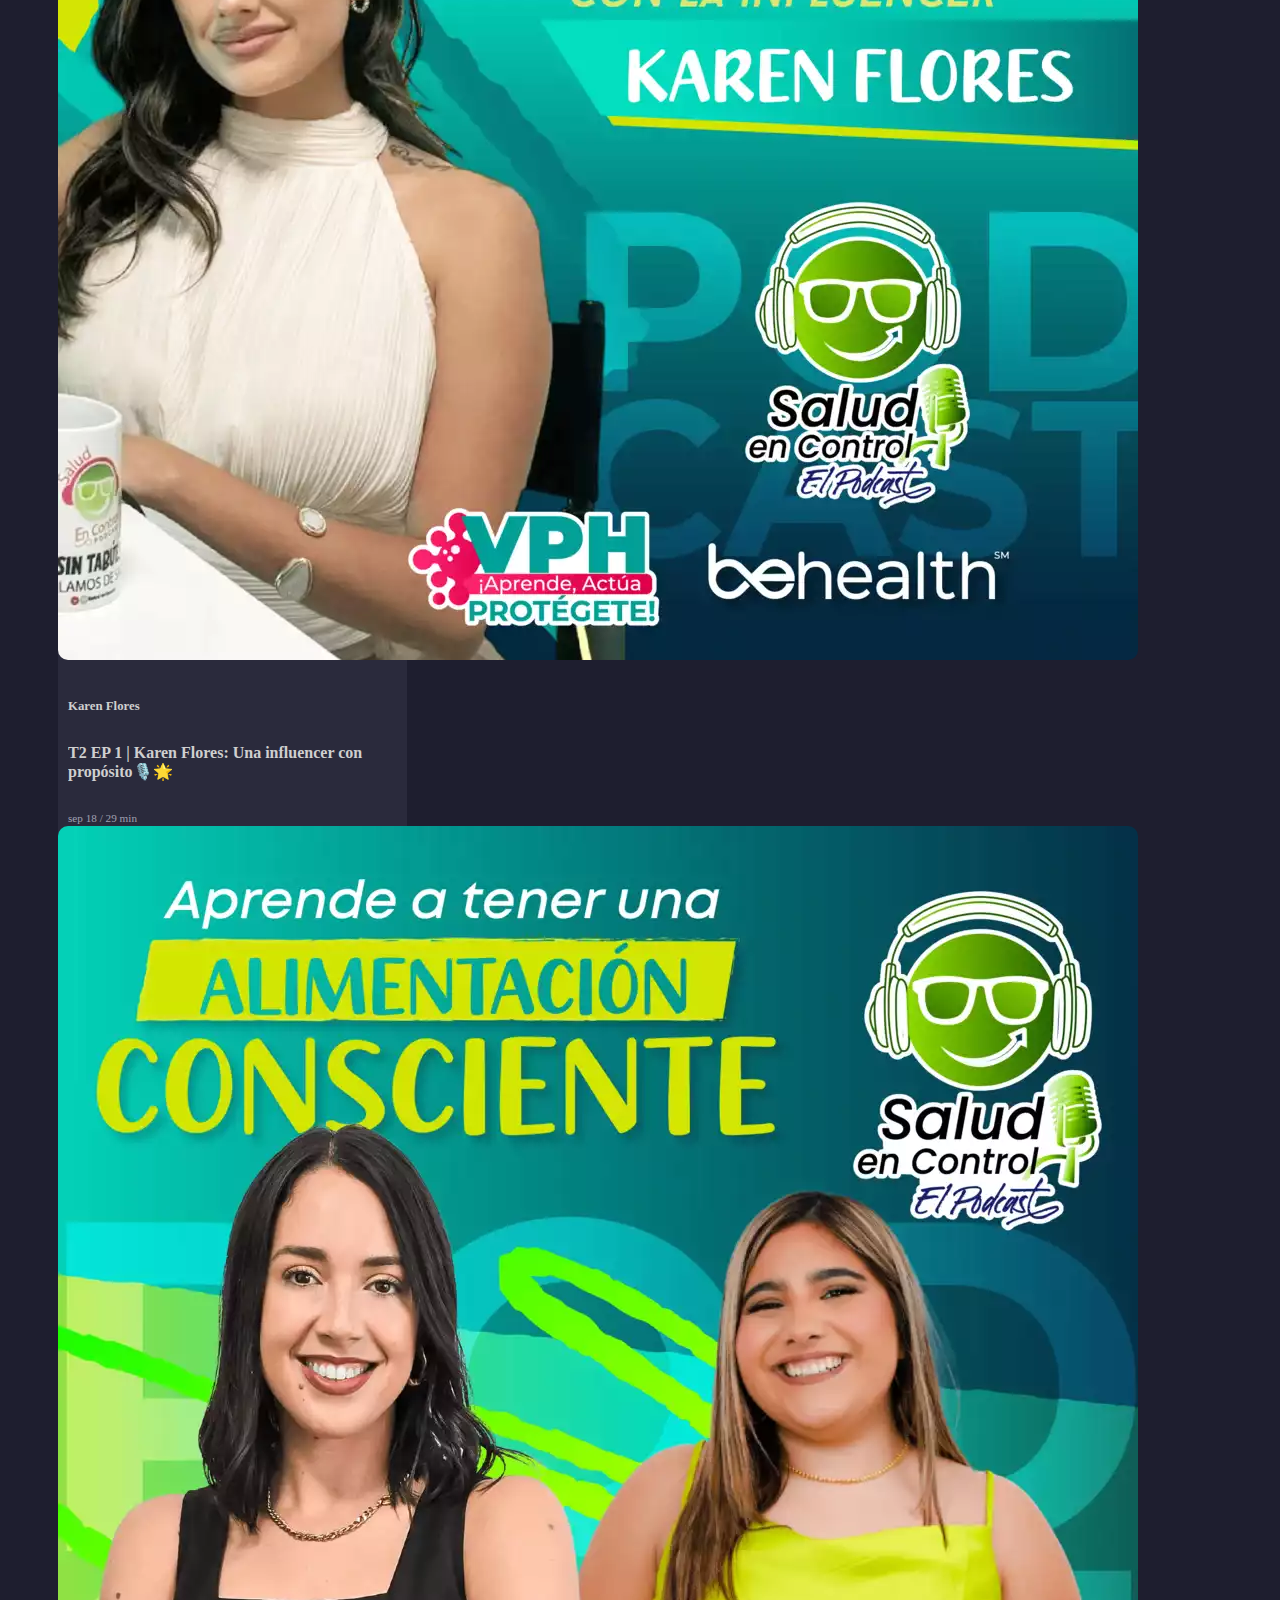
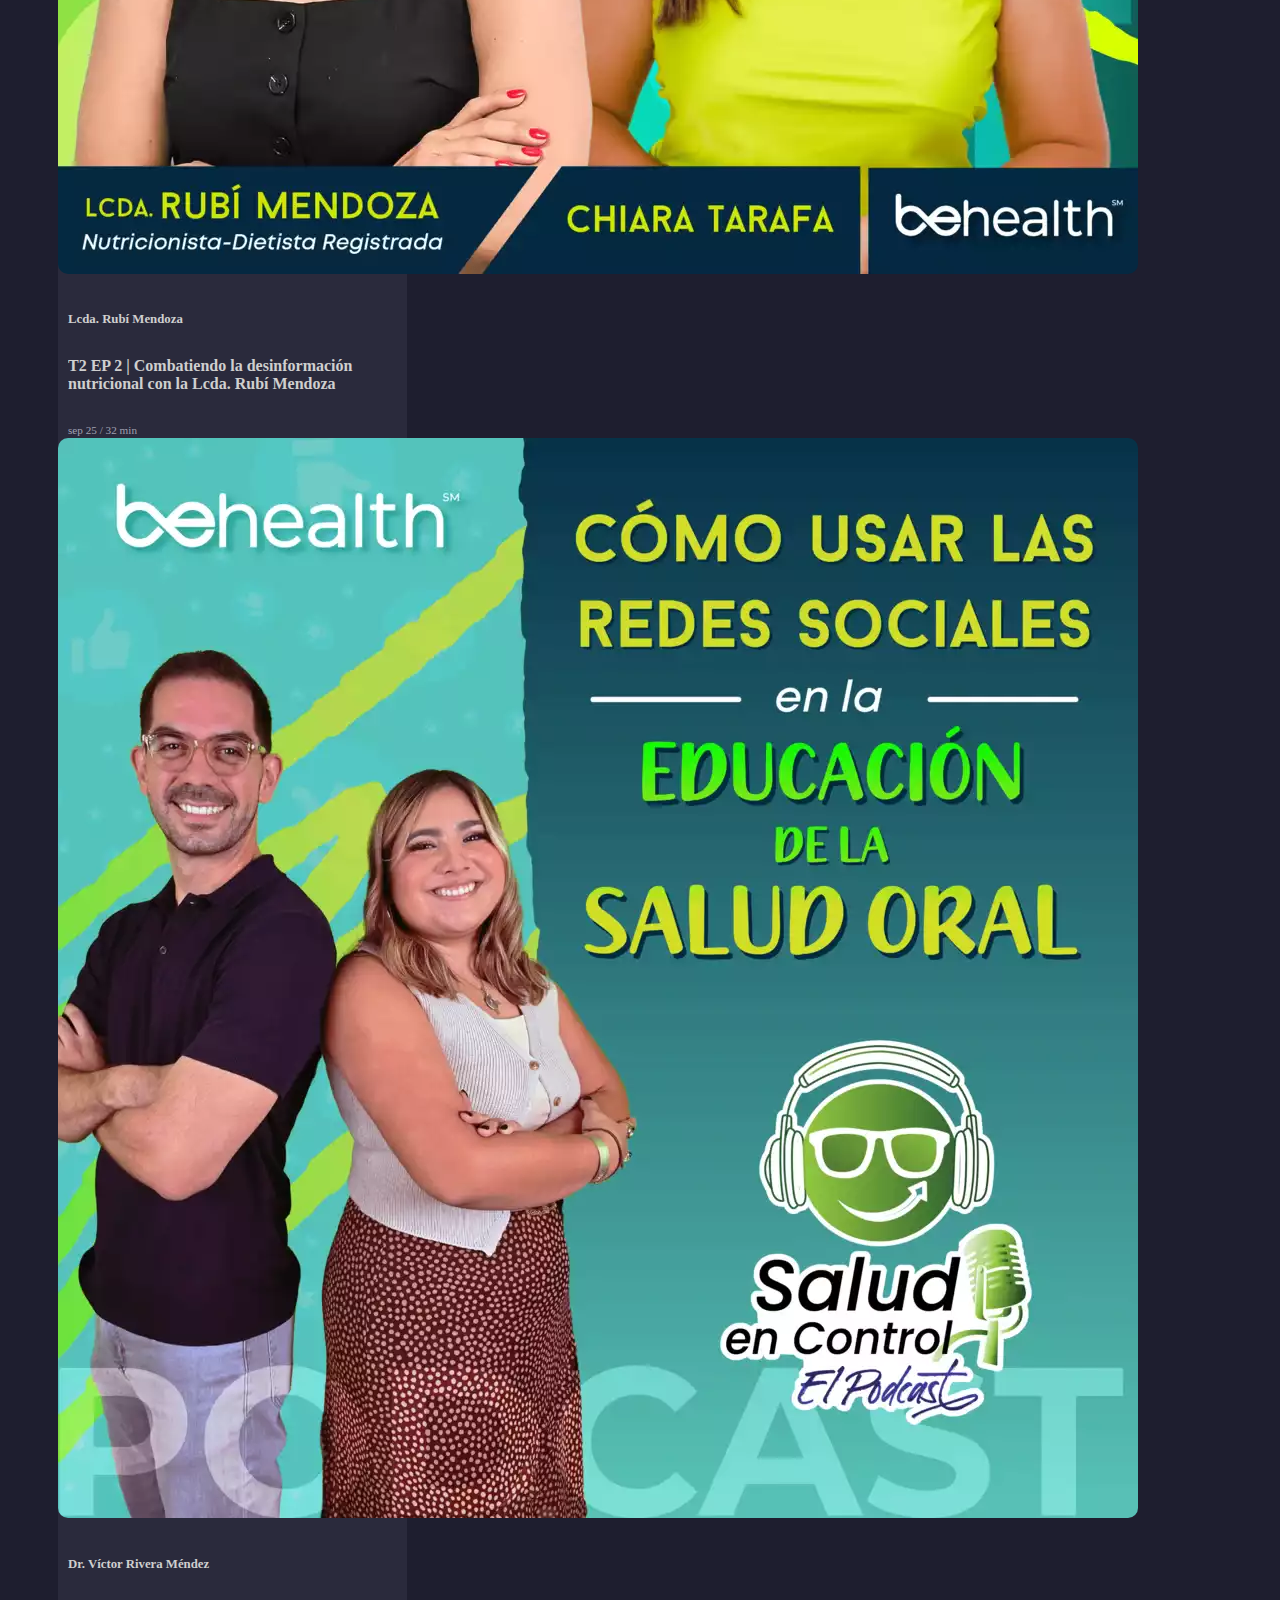
==== commit d02009d4: "cambio de portadas de los episodios de la temporada 1 y suma de un episodio de la temporada 2" ====
--- a/index.html
+++ b/index.html
@@ -2,7 +2,7 @@
 <html lang="en">
 
 <head>
-    <title>Be Podcast</title>
+    <title>Salud en control</title>
 
     <link rel="icon" href="assets/logo-miniatura.webp" type="image/x-icon">
 
@@ -44,7 +44,7 @@
                 href="index.html">
                 <img src="assets/logo-miniatura-sin-fondo.webp" alt="logo de behealth en miniatura"
                     class="logo-miniatura">
-                <span class="fs-4">Podcast</span>
+                <span class="fs-4">Salud en control</span>
             </a>
             <hr>
             <ul class="nav nav-pills flex-column mb-auto">
--- a/styles/style.css
+++ b/styles/style.css
@@ -211,6 +211,13 @@
     width: 100%;
     height: 152px;
     box-shadow: 0 4px 8px rgba(0, 0, 0, 0.2);
+}
+
+.youtube-player {
+    width: 100%;
+    height: 450px;
+    box-shadow: 0 4px 8px rgba(0, 0, 0, 0.2);
+    
 }
 
 
@@ -727,6 +734,13 @@
         bottom: 15px;
         right: 15px;
     }
+
+    /*Episode section*/
+    .youtube-player {
+        width: 100%;
+        height: 200px;
+        box-shadow: 0 4px 8px rgba(0, 0, 0, 0.2);
+    }
 }
 
 
